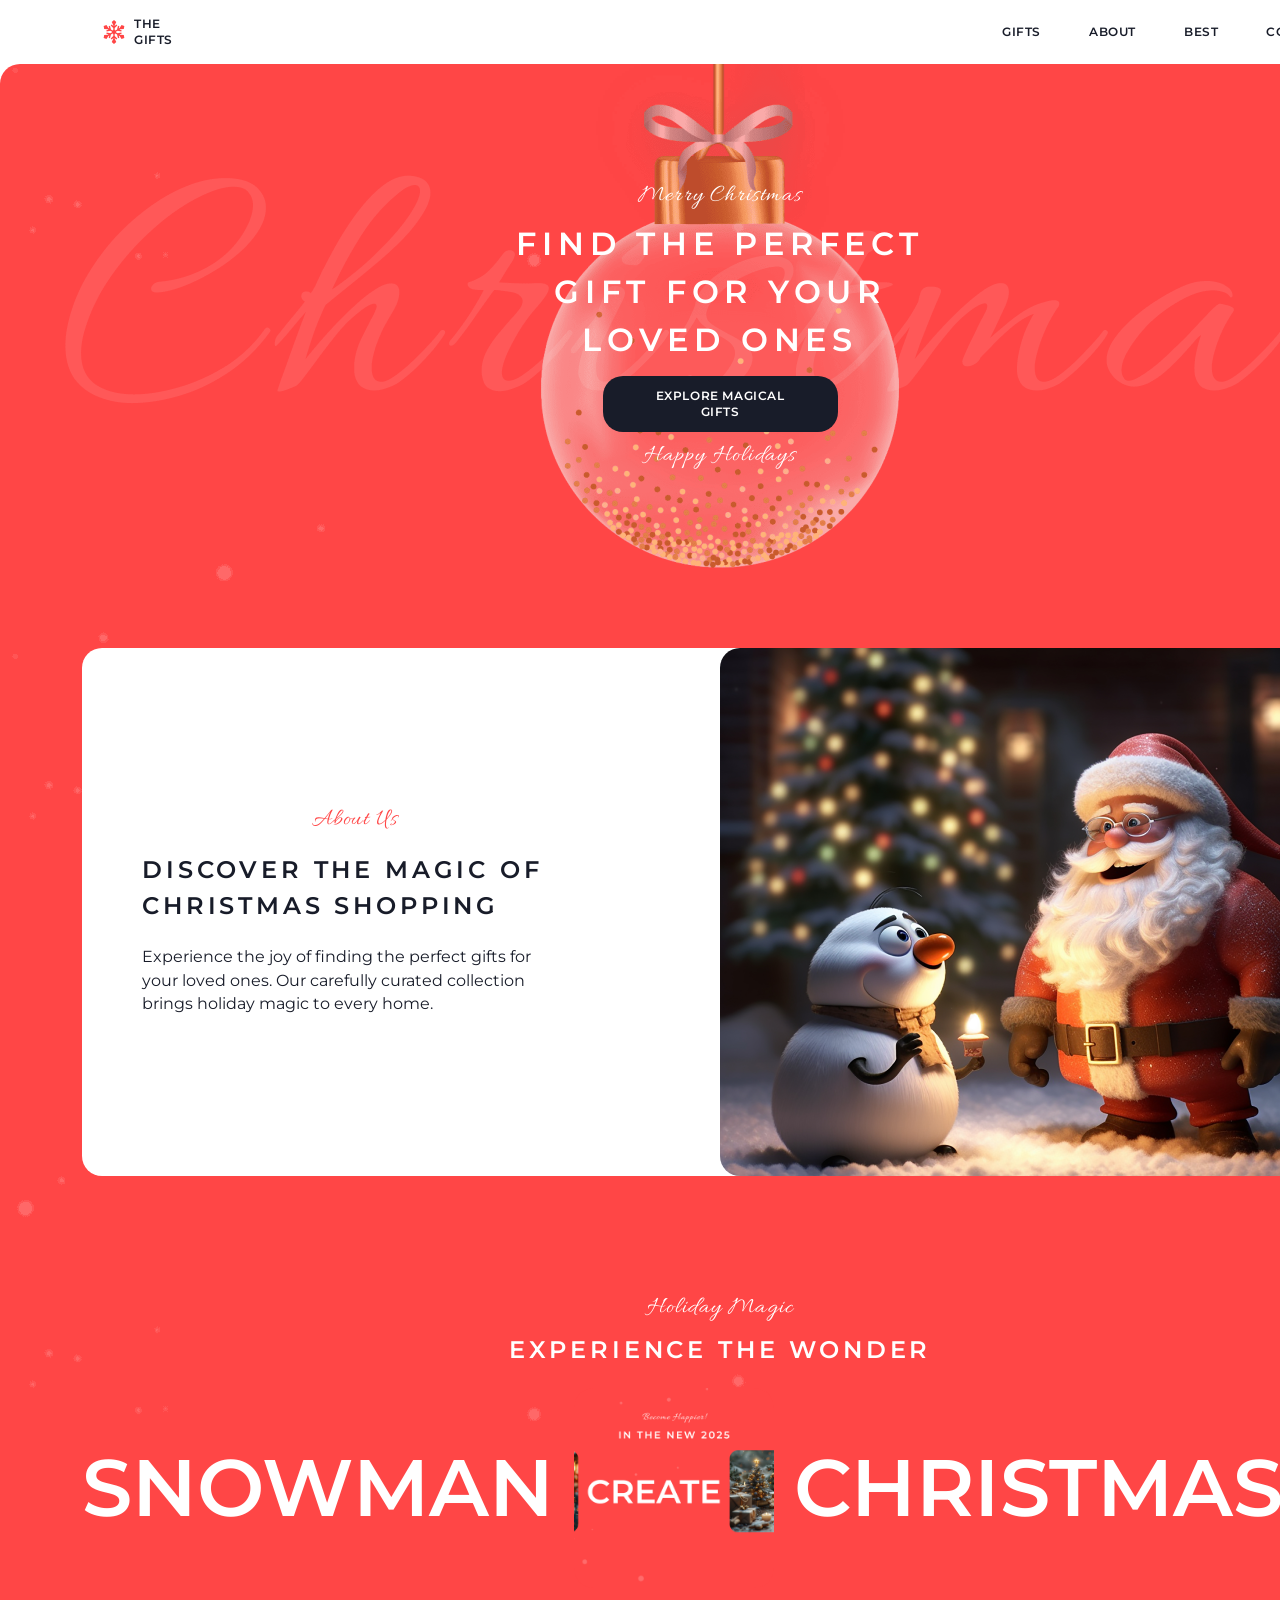
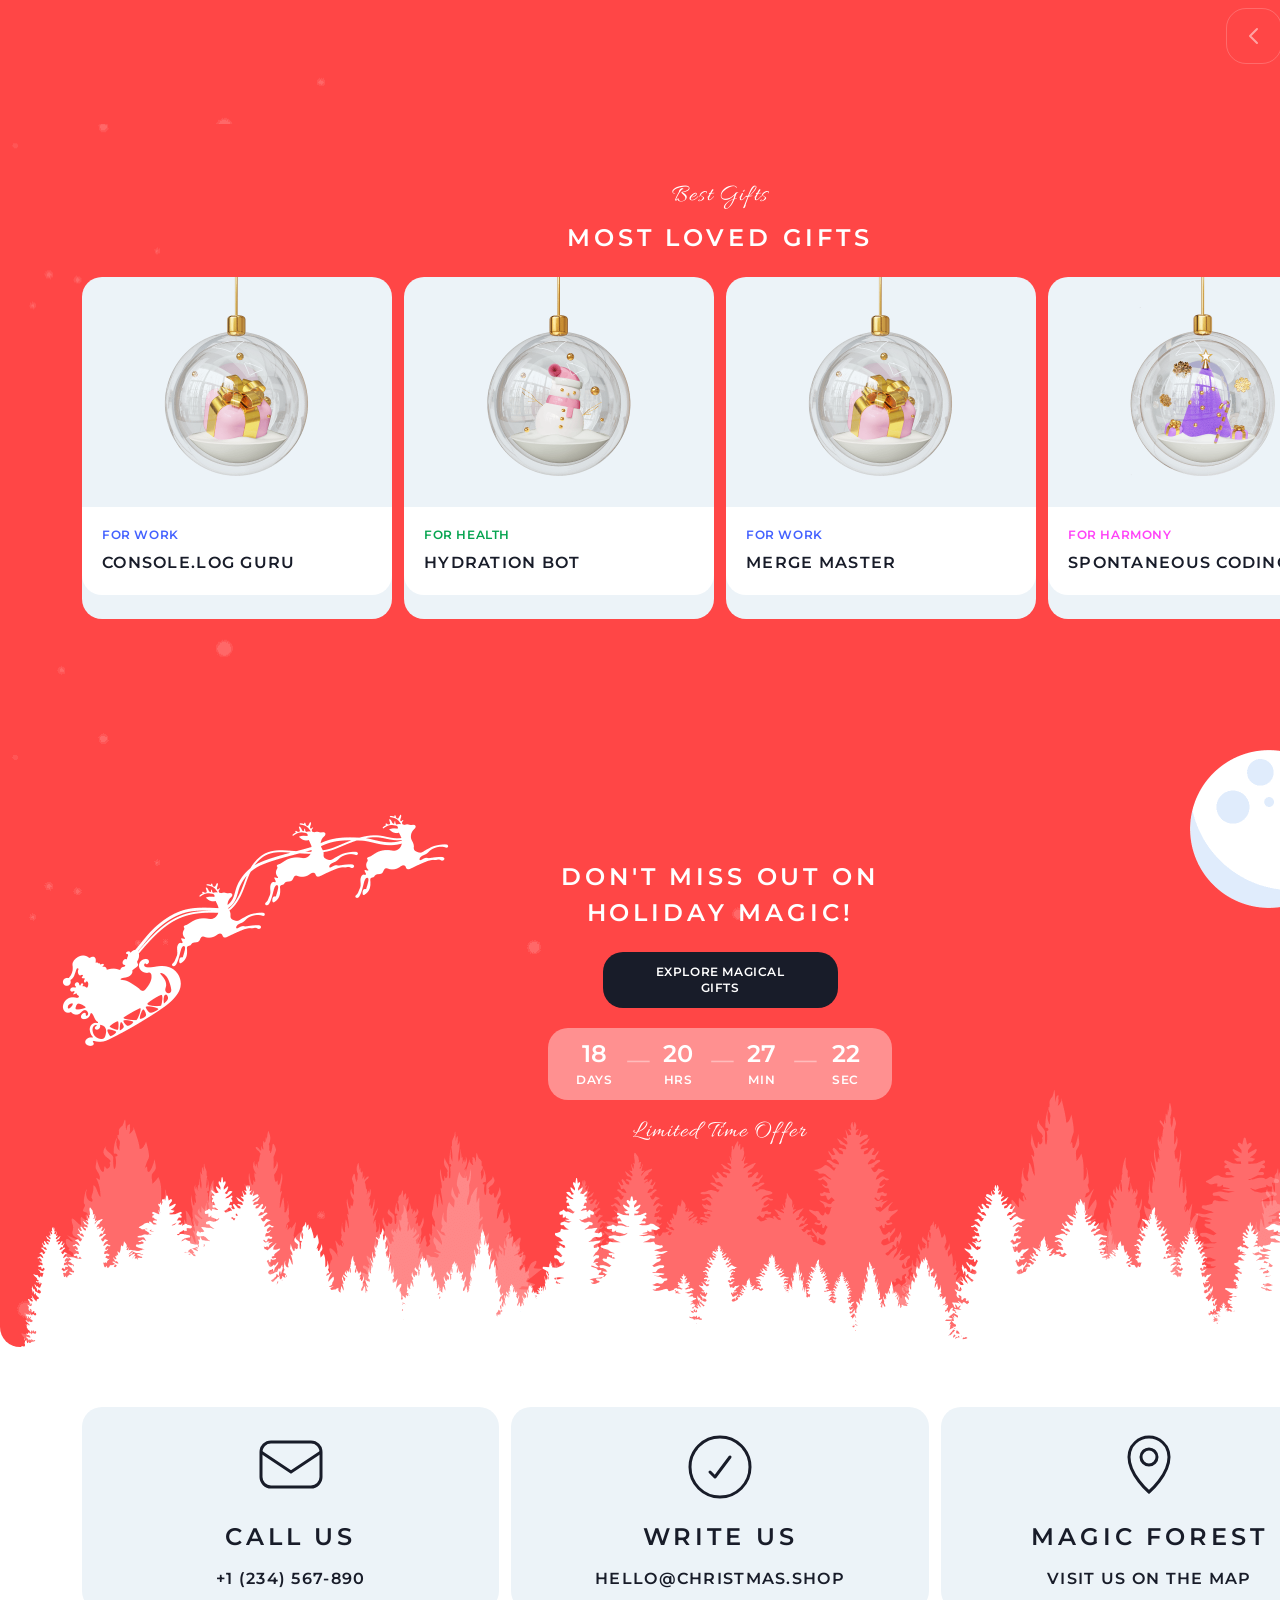
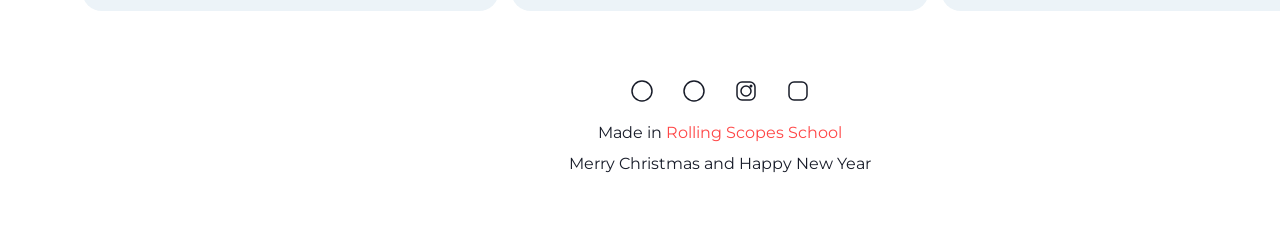
==== christmas-shop/index.html @ 5256f1dd "feat: replace SVG placeholders with real gift images" ====
<!DOCTYPE html>
<html lang="en">
<head>
    <meta charset="UTF-8">
    <meta name="viewport" content="width=device-width, initial-scale=1.0">
    <title>Christmas Shop</title>
    <link rel="icon" href="assets/snowflake.svg" type="image/svg+xml">
    <link rel="preconnect" href="https://fonts.googleapis.com">
    <link rel="preconnect" href="https://fonts.gstatic.com" crossorigin>
    <link href="https://fonts.googleapis.com/css2?family=Allura&family=Montserrat:wght@400;600&display=swap" rel="stylesheet">
    <link rel="stylesheet" href="css/style.css">
</head>
<body>
    <div class="page-container">
        <!-- Header -->
        <header class="header">
            <div class="header-container">
                <a href="index.html" class="logo">
                    <img src="assets/snowflake.svg" alt="The Gifts Logo">
                    <span class="action-small" style="color: #181C29;">THE GIFTS</span>
                </a>
                <div class="nav-container">
                    <nav class="nav-items">
                        <a href="gifts.html" class="nav-item">
                            <span class="action-small nav-link-text">GIFTS</span>
                        </a>
                        <a href="#about" class="nav-item">
                            <span class="action-small nav-link-text">ABOUT</span>
                        </a>
                        <a href="#best-gifts" class="nav-item">
                            <span class="action-small nav-link-text">BEST</span>
                        </a>
                        <a href="#footer" class="nav-item">
                            <span class="action-small nav-link-text">CONTACTS</span>
                        </a>
                    </nav>
                </div>
            </div>
        </header>

        <!-- Hero Section -->
        <section id="hero" class="hero">
            <div class="hero-container">
                <p class="caption">Merry Christmas</p>
                <h1 class="header-1">Find the Perfect Gift for Your Loved Ones</h1>
                <a href="gifts.html" class="btn-explore">
                    <span class="action-small" style="color: #FFFFFF;">Explore Magical Gifts</span>
                </a>
                <p class="caption">Happy Holidays</p>
            </div>
        </section>

        <!-- About Section -->
        <section id="about" class="about">
            <div class="about-container">
                <div class="about-content">
                    <div class="about-inner">
                        <p class="caption">About Us</p>
                        <h2 class="header-2">Discover the Magic of Christmas Shopping</h2>
                        <p class="paragraph">Experience the joy of finding the perfect gifts for your loved ones. Our carefully curated collection brings holiday magic to every home.</p>
                    </div>
                </div>
                <div class="about-image">
                    <img src="assets/images/Home/About%20Section/santa.png" alt="Santa">
                </div>
            </div>
        </section>

        <!-- Slider Section -->
        <section id="slider" class="slider">
            <div class="slider-container">
                <div class="slider-header">
                    <p class="caption">Holiday Magic</p>
                    <h2 class="header-2">Experience the Wonder</h2>
                </div>
                <div class="slider-viewport">
                    <div class="slider-track">
                        <div class="slider-item">
                            <span class="slider-text">SNOWMAN</span>
                        </div>
                        <div class="slider-item">
                            <div class="slider-image-container">
                                <img src="assets/images/Home/Slider%20Section.png" alt="Snowman" style="width:100%;height:100%;object-fit:cover;">
                            </div>
                        </div>
                        <div class="slider-item">
                            <span class="slider-text">CHRISTMAS TREES</span>
                        </div>
                        <div class="slider-item">
                            <div class="slider-image-container">
                                <img src="assets/images/Home/Slider%20Section.png" alt="Christmas Trees" style="width:100%;height:100%;object-fit:cover;">
                            </div>
                        </div>
                        <div class="slider-item">
                            <span class="slider-text">CHRISTMAS TREE BALL</span>
                        </div>
                        <div class="slider-item">
                            <div class="slider-image-container">
                                <img src="assets/images/Home/Slider%20Section.png" alt="Christmas Tree Ball" style="width:100%;height:100%;object-fit:cover;">
                            </div>
                        </div>
                        <div class="slider-item">
                            <span class="slider-text">FAIRYTALE HOUSE</span>
                        </div>
                        <div class="slider-item">
                            <div class="slider-image-container">
                                <img src="assets/images/Home/Slider%20Section.png" alt="Fairytale House" style="width:100%;height:100%;object-fit:cover;">
                            </div>
                        </div>
                        <div class="slider-item">
                            <span class="slider-text">SANTA</span>
                        </div>
                        <div class="slider-item">
                            <div class="slider-image-container">
                                <img src="assets/images/Home/About%20Section/santa.png" alt="Santa" style="width:100%;height:100%;object-fit:contain;">
                            </div>
                        </div>
                    </div>
                </div>
                <div class="slider-controls">
                    <button class="slider-btn prev-btn" aria-label="Previous slide">
                        <svg width="24" height="24" viewBox="0 0 24 24" fill="none">
                            <path d="M15 19L8 12L15 5" stroke="white" stroke-width="2" stroke-linecap="round" stroke-linejoin="round"/>
                        </svg>
                    </button>
                    <button class="slider-btn next-btn" aria-label="Next slide">
                        <svg width="24" height="24" viewBox="0 0 24 24" fill="none">
                            <path d="M9 5L16 12L9 19" stroke="white" stroke-width="2" stroke-linecap="round" stroke-linejoin="round"/>
                        </svg>
                    </button>
                </div>
            </div>
        </section>

        <!-- Best Gifts Section -->
        <section id="best-gifts" class="best-gifts">
            <div class="best-gifts-container">
                <div class="section-header">
                    <p class="caption">Best Gifts</p>
                    <h2 class="header-2">Most Loved Gifts</h2>
                </div>
                <div class="gifts-grid">
                    <div class="gift-card" tabindex="0">
                        <div class="gift-card-image">
                            <img src="assets/images/gift-for-work.png" alt="Console.log Guru">
                        </div>
                        <div class="gift-card-content">
                            <span class="gift-tag header-4" data-tag="work">FOR WORK</span>
                            <p class="header-3">Console.log Guru</p>
                        </div>
                    </div>
                    <div class="gift-card" tabindex="0">
                        <div class="gift-card-image">
                            <img src="assets/images/gift-for-health.png" alt="Hydration Bot">
                        </div>
                        <div class="gift-card-content">
                            <span class="gift-tag header-4" data-tag="health">FOR HEALTH</span>
                            <p class="header-3">Hydration Bot</p>
                        </div>
                    </div>
                    <div class="gift-card" tabindex="0">
                        <div class="gift-card-image">
                            <img src="assets/images/gift-for-work.png" alt="Merge Master">
                        </div>
                        <div class="gift-card-content">
                            <span class="gift-tag header-4" data-tag="work">FOR WORK</span>
                            <p class="header-3">Merge Master</p>
                        </div>
                    </div>
                    <div class="gift-card" tabindex="0">
                        <div class="gift-card-image">
                            <img src="assets/images/gift-for-harmony.png" alt="Spontaneous Coding">
                        </div>
                        <div class="gift-card-content">
                            <span class="gift-tag header-4" data-tag="harmony">FOR HARMONY</span>
                            <p class="header-3">Spontaneous Coding</p>
                        </div>
                    </div>
                </div>
            </div>
        </section>

        <!-- CTA Section -->
        <section id="cta" class="cta">
            <div class="cta-container">
                <div class="cta-content">
                    <h2 class="header-2">Don't Miss Out on Holiday Magic!</h2>
                    <a href="gifts.html" class="btn-explore">
                        <span class="action-small" style="color: #FFFFFF;">Explore Magical Gifts</span>
                    </a>
                    <div class="countdown">
                        <div class="countdown-item">
                            <span class="countdown-number">00</span>
                            <span class="countdown-label">DAYS</span>
                        </div>
                        <span class="countdown-separator">|</span>
                        <div class="countdown-item">
                            <span class="countdown-number">00</span>
                            <span class="countdown-label">HRS</span>
                        </div>
                        <span class="countdown-separator">|</span>
                        <div class="countdown-item">
                            <span class="countdown-number">00</span>
                            <span class="countdown-label">MIN</span>
                        </div>
                        <span class="countdown-separator">|</span>
                        <div class="countdown-item">
                            <span class="countdown-number">00</span>
                            <span class="countdown-label">SEC</span>
                        </div>
                    </div>
                    <div class="cta-caption-block">
                        <p class="caption">Limited Time Offer</p>
                    </div>
                </div>
            </div>
        </section>

        <!-- Footer -->
        <footer id="footer" class="footer">
            <div class="footer-container">
                <div class="footer-cards">
                    <a href="tel:+1234567890" class="footer-card">
                        <div class="footer-card-icon">
                            <svg width="80" height="80" viewBox="0 0 80 80" xmlns="http://www.w3.org/2000/svg">
                                <rect x="10" y="15" width="60" height="45" rx="10" fill="none" stroke="#181C29" stroke-width="3"/>
                                <path d="M10 25 L40 45 L70 25" fill="none" stroke="#181C29" stroke-width="3"/>
                            </svg>
                        </div>
                        <p class="action-large footer-card-title">CALL US</p>
                        <p class="header-3 footer-card-text">+1 (234) 567-890</p>
                    </a>
                    <a href="mailto:hello@christmas.shop" class="footer-card">
                        <div class="footer-card-icon">
                            <svg width="80" height="80" viewBox="0 0 80 80" xmlns="http://www.w3.org/2000/svg">
                                <circle cx="40" cy="40" r="30" fill="none" stroke="#181C29" stroke-width="3"/>
                                <path d="M30 45 L35 50 L50 30" fill="none" stroke="#181C29" stroke-width="3" stroke-linecap="round" stroke-linejoin="round"/>
                            </svg>
                        </div>
                        <p class="action-large footer-card-title">WRITE US</p>
                        <p class="header-3 footer-card-text">hello@christmas.shop</p>
                    </a>
                    <a href="https://maps.google.com/?q=Central+Park,New+York" target="_blank" rel="noopener noreferrer" class="footer-card">
                        <div class="footer-card-icon">
                            <svg width="80" height="80" viewBox="0 0 80 80" xmlns="http://www.w3.org/2000/svg">
                                <path d="M40 10 C30 10 20 18 20 30 C20 48 40 65 40 65 C40 65 60 48 60 30 C60 18 50 10 40 10 Z" fill="none" stroke="#181C29" stroke-width="3"/>
                                <circle cx="40" cy="30" r="8" fill="none" stroke="#181C29" stroke-width="3"/>
                            </svg>
                        </div>
                        <p class="action-large footer-card-title">MAGIC FOREST</p>
                        <p class="header-3 footer-card-text">Visit us on the map</p>
                    </a>
                </div>
                <div class="footer-bottom">
                    <div class="footer-socials">
                        <a href="#" class="social-icon" aria-label="Telegram">
                            <svg width="24" height="24" viewBox="0 0 24 24" xmlns="http://www.w3.org/2000/svg">
                                <circle cx="12" cy="12" r="10" fill="none" stroke="#181C29" stroke-width="1.5"/>
                            </svg>
                        </a>
                        <a href="#" class="social-icon" aria-label="Facebook">
                            <svg width="24" height="24" viewBox="0 0 24 24" xmlns="http://www.w3.org/2000/svg">
                                <circle cx="12" cy="12" r="10" fill="none" stroke="#181C29" stroke-width="1.5"/>
                            </svg>
                        </a>
                        <a href="#" class="social-icon" aria-label="Instagram">
                            <svg width="24" height="24" viewBox="0 0 24 24" xmlns="http://www.w3.org/2000/svg">
                                <rect x="3" y="3" width="18" height="18" rx="5" fill="none" stroke="#181C29" stroke-width="1.5"/>
                                <circle cx="12" cy="12" r="5" fill="none" stroke="#181C29" stroke-width="1.5"/>
                                <circle cx="17" cy="7" r="1.5" fill="#181C29"/>
                            </svg>
                        </a>
                        <a href="#" class="social-icon" aria-label="X">
                            <svg width="24" height="24" viewBox="0 0 24 24" xmlns="http://www.w3.org/2000/svg">
                                <rect x="3" y="3" width="18" height="18" rx="5" fill="none" stroke="#181C29" stroke-width="1.5"/>
                            </svg>
                        </a>
                    </div>
                    <p class="footer-paragraph">Made in <a href="https://rs.school" target="_blank" rel="noopener noreferrer">Rolling Scopes School</a></p>
                    <p class="footer-caption">Merry Christmas and Happy New Year</p>
                </div>
            </div>
        </footer>
    </div>
    <script src="js/script.js"></script>
</body>
</html>
---- christmas-shop/css/style.css ----
/* ===== DESIGN TOKENS ===== */
:root {
  /* Colors */
  --color-white: #FFFFFF;
  --color-dark: #181C29;
  --color-red: #FF4646;
  --color-card-bg: #ECF3F8;

  /* Tag colors */
  --tag-blue: #4361FF;
  --tag-green: #06A44F;
  --tag-magenta: #FF43F7;

  /* Semi-transparent */
  --rgba-white-2: rgba(255, 255, 255, 0.2);
  --rgba-white-4: rgba(255, 255, 255, 0.4);
  --rgba-red-1: rgba(255, 70, 70, 0.1);

  /* Fonts */
  --font-montserrat: 'Montserrat', sans-serif;
  --font-allura: 'Allura', cursive;

  /* Layout */
  --page-width: 1440px;
  --container-width: 1276px;
}

/* ===== RESET ===== */
*, *::before, *::after {
  margin: 0;
  padding: 0;
  box-sizing: border-box;
}

html { scroll-behavior: smooth; }

body {
  font-family: var(--font-montserrat);
  color: var(--color-dark);
  background-color: var(--color-white);
  min-width: var(--page-width);
  overflow-x: auto;
}

/* ===== PAGE LAYOUT 1440px FIXED, CENTERED ===== */
.page-container {
  width: var(--page-width);
  margin-left: auto;
  margin-right: auto;
  display: flex;
  flex-direction: column;
  align-items: center;
  padding: 0;
  background: var(--color-white);
  overflow-x: hidden;
}

/* ===== TYPOGRAPHY ===== */
.caption {
  font-family: var(--font-allura);
  font-weight: 400;
  font-size: 24px;
  line-height: 100%;
  letter-spacing: 0.05em;
  text-align: center;
}

.header-1 {
  font-family: var(--font-montserrat);
  font-weight: 600;
  font-size: 32px;
  line-height: 150%;
  letter-spacing: 0.18em;
  text-transform: uppercase;
  text-align: center;
}

.header-2 {
  font-family: var(--font-montserrat);
  font-weight: 600;
  font-size: 24px;
  line-height: 152%;
  letter-spacing: 0.16em;
  text-transform: uppercase;
  text-align: center;
}

.header-3 {
  font-family: var(--font-montserrat);
  font-weight: 600;
  font-size: 16px;
  line-height: 152%;
  letter-spacing: 0.08em;
  text-transform: uppercase;
}

.header-4 {
  font-family: var(--font-montserrat);
  font-weight: 600;
  font-size: 12px;
  line-height: 130%;
  letter-spacing: 0.05em;
  text-transform: uppercase;
}

.action-small {
  font-family: var(--font-montserrat);
  font-weight: 600;
  font-size: 12px;
  line-height: 130%;
  letter-spacing: 0.05em;
  text-transform: uppercase;
}

.action-large {
  font-family: var(--font-montserrat);
  font-weight: 600;
  font-size: 24px;
  line-height: 152%;
  letter-spacing: 0.16em;
  text-transform: uppercase;
}

.paragraph {
  font-family: var(--font-montserrat);
  font-weight: 400;
  font-size: 16px;
  line-height: 148%;
}

.content-text {
  width: 426px;

}

/* ===== REUSABLE COMPONENTS ===== */
.container {
  width: var(--container-width);

  margin-left: auto;
  margin-right: auto;
}

.btn-explore {
  display: inline-flex;
  justify-content: center;
  align-items: center;
  padding: 20px 32px;
  width: 235px;
  height: 56px;
  background: var(--color-dark);
  border-radius: 20px;
  border: none;
  text-decoration: none;
  cursor: pointer;
  transition: opacity 0.3s ease;
}

.btn-explore:hover { background: #2a3040; }

.gift-card {
  width: 310px;
  height: 342px;
  background: var(--color-card-bg);
  border-radius: 20px;
  display: flex;
  flex-direction: column;
  align-items: center;
  padding: 0;
  overflow: hidden;
  transition: transform 0.3s ease;
  cursor: pointer;
}

.gift-card:hover { transform: translateY(-8px); }

.gift-card-image {
  width: 310px;
  height: 230px;
  display: flex;
  justify-content: center;
  align-items: center;
  overflow: hidden;
}

.gift-card-image img,
.gift-card-image svg {
  width: 100%;
  height: 100%;
  object-fit: contain;
}

.gift-card-content {
  padding: 20px;
  width: 310px;
  display: flex;
  flex-direction: column;
  align-items: flex-start;
  gap: 8px;
  background: var(--color-white);
  border-radius: 0 0 20px 20px;
}

.gift-tag {
  display: inline-block;
}

/* ===== HEADER ===== */
.header {
  width: var(--page-width);

  height: 64px;
  background: var(--color-white);
  display: flex;
  flex-direction: column;
  align-items: center;
  padding: 0 8px;
  position: sticky;
  top: 0;
  z-index: 100;
}

.header-container {
  display: flex;
  flex-direction: row;
  justify-content: center;
  align-items: center;
  padding: 12px 0;
  gap: 12px;
  width: var(--container-width);

  height: 64px;
  background: var(--color-white);
}

.logo {
  display: flex;
  flex-direction: row;
  align-items: center;
  padding: 8px 20px;
  gap: 8px;
  width: 141px;
  height: 40px;
  border-radius: 12px;
  text-decoration: none;
  cursor: pointer;
}

.logo:hover {
  background: rgba(0, 0, 0, 0.05);
}

.logo img {
  width: 24px;
  height: 24px;
}

.logo .logo-text {
  color: var(--color-dark);
}

.nav-container {
  display: flex;
  flex-direction: row;
  justify-content: flex-end;
  align-items: center;
  width: 1123px;
  flex-grow: 1;
  height: 40px;
}

.nav-items {
  display: flex;
  flex-direction: row;
  align-items: center;
  padding: 0;
  gap: 8px;
  width: 376px;
  height: 40px;
}

.nav-item {
  display: flex;
  flex-direction: row;
  justify-content: center;
  align-items: center;
  padding: 12px 20px;
  height: 40px;
  border-radius: 12px;
  text-decoration: none;
  transition: background 0.3s ease;
}

.nav-item:hover {
  background: var(--rgba-red-1);
}

.nav-item.active {
  background: var(--rgba-red-1);
  cursor: default;
  pointer-events: none;
}

.nav-item .nav-link-text {
  color: var(--color-dark);
  pointer-events: none;
  transition: color 0.3s ease;
}

.nav-item.active .nav-link-text {
  color: var(--color-red);
}

span.nav-item {
  display: flex;
  flex-direction: row;
  justify-content: center;
  align-items: center;
  padding: 12px 20px;
  height: 40px;
  border-radius: 12px;
  text-decoration: none;
}

/* ===== HERO SECTION ===== */
.hero {
  width: var(--page-width);

  min-height: 524px;
  padding: 60px 8px;
  background: url(../assets/images/bg-ball.png), url(../assets/images/bg-snow.png), var(--color-red);
  background-size: cover, auto, auto;
  background-repeat: no-repeat, repeat, no-repeat;
  background-position: center, center, center;
  border-radius: 20px 20px 0 0;
  display: flex;
  flex-direction: column;
  align-items: center;
  justify-content: center;
}

.hero-container {
  display: flex;
  flex-direction: column;
  justify-content: center;
  align-items: center;
  padding: 60px 0;
  gap: 12px;
  width: 426px;

  text-align: center;
}

.hero-container .caption {
  color: var(--color-white);
}

.hero-container .header-1 {
  color: var(--color-white);
}

/* ===== ABOUT SECTION ===== */
.about {
  width: var(--page-width);

  min-height: 648px;
  padding: 60px 8px;
  background: url(../assets/images/bg-snow.png), var(--color-red);
  background-size: auto, auto;
  background-repeat: repeat, no-repeat;
  background-position: center, center;
  display: flex;
  flex-direction: column;
  align-items: center;
}

.about-container {
  width: var(--container-width);

  height: 528px;
  background: var(--color-white);
  border-radius: 20px;
  display: flex;
  flex-direction: row;
  align-items: center;
}

.about-content {
  display: flex;
  flex-direction: column;
  padding: 0 60px;
  width: 638px;
}

.about-inner {
  padding: 60px 0;
  gap: 20px;
  display: flex;
  flex-direction: column;
  width: 426px;

}

.about-content .caption {
  color: var(--color-red);
}

.about-content .header-2 {
  text-align: left;
  color: var(--color-dark);
}

.about-content .paragraph {
  color: var(--color-dark);
}

.about-image {
  width: 638px;
  height: 528px;
  border-radius: 20px;
  overflow: hidden;
  display: flex;
  justify-content: center;
  align-items: center;
  flex-shrink: 0;
}

.about-image img,
.about-image svg {

  height: 100%;
  width: auto;
}

/* ===== SLIDER SECTION ===== */
.slider {
  width: var(--page-width);

  min-height: 488px;
  padding: 60px 8px;
  background: url(../assets/images/bg-snow.png), var(--color-red);
  background-size: auto, auto;
  background-repeat: repeat, no-repeat;
  background-position: center, center;
  display: flex;
  flex-direction: column;
  align-items: center;
}

.slider-container {
  display: flex;
  flex-direction: column;
  align-items: center;
  padding: 0;
  gap: 20px;
  width: var(--container-width);

}

.slider-header {
  display: flex;
  flex-direction: column;
  align-items: center;
  padding: 0;
  gap: 12px;
  width: 426px;

}

.slider-header .caption,
.slider-header .header-2 {
  color: var(--color-white);
}

.slider-viewport {
  width: var(--container-width);
  height: 200px;
  overflow: hidden;
  position: relative;
}

.slider-track {
  display: flex;
  flex-direction: row;
  align-items: center;
  gap: 20px;
  width: max-content;
  height: 200px;
  transition: transform 0.4s ease-in-out;
  will-change: transform;
}

.slider-item {
  flex-shrink: 0;
  display: flex;
  align-items: center;
  justify-content: center;
  white-space: nowrap;
}

.slider-text {
  font-family: var(--font-montserrat);
  font-weight: 600;
  font-size: 80px;
  line-height: 98px;
  text-transform: uppercase;
  color: var(--color-white);
  white-space: nowrap;
}

.slider-image-container {
  width: 200px;
  height: 200px;
  border-radius: 20px;
  overflow: hidden;
  display: flex;
  justify-content: center;
  align-items: center;
  flex-shrink: 0;
}

.slider-image-container img,
.slider-image-container svg {
  width: 200px;
  height: 200px;
  object-fit: contain;
}

.slider-controls {
  display: flex;
  flex-direction: row;
  justify-content: flex-end;
  align-items: center;
  padding: 0;
  gap: 20px;
  width: var(--container-width);

  height: 56px;
}

.slider-btn {
  width: 56px;
  height: 56px;
  display: flex;
  justify-content: center;
  align-items: center;
  padding: 0;
  border-radius: 20px;
  border: 1px solid var(--rgba-white-4);
  background: transparent;
  color: var(--color-white);
  font-size: 24px;
  cursor: pointer;
  transition: all 0.3s ease;
}

.slider-btn:hover {
  border-color: var(--color-white);
  background: var(--rgba-white-2);
}

.slider-btn.next-btn {
  border-color: var(--color-white);
}

/* ===== BEST GIFTS SECTION ===== */
.best-gifts {
  width: var(--page-width);

  min-height: 554px;
  padding: 60px 8px;
  background: url(../assets/images/bg-snow.png), var(--color-red);
  background-size: auto, auto;
  background-repeat: repeat, no-repeat;
  background-position: center, center;
  display: flex;
  flex-direction: column;
  align-items: center;
}

.best-gifts-container {
  display: flex;
  flex-direction: column;
  align-items: center;
  padding: 0;
  gap: 20px;
  width: var(--container-width);

}

.section-header {
  display: flex;
  flex-direction: column;
  align-items: center;
  padding: 0;
  gap: 12px;
  width: 426px;

}

.section-header .caption,
.section-header .header-2 {
  color: var(--color-white);
}

.gifts-grid {
  display: flex;
  flex-direction: row;
  flex-wrap: wrap;
  justify-content: center;
  align-items: flex-start;
  align-content: center;
  gap: 12px;
  width: var(--container-width);
}

/* ===== CTA SECTION ===== */
.cta {
  width: var(--page-width);

  min-height: 668px;
  padding: 60px 8px;
  background: url(../assets/images/bg-snow.png), url(../assets/images/bg-forest.png), var(--color-red);
  background-size: auto, contain, auto;
  background-repeat: repeat, no-repeat, no-repeat;
  background-position: center, center, center;
  border-radius: 0 0 20px 20px;
  display: flex;
  flex-direction: column;
  align-items: center;
}

.cta-container {
  display: flex;
  flex-direction: column;
  align-items: center;
  padding: 60px 0;
  width: var(--container-width);

}

.cta-content {
  display: flex;
  flex-direction: column;
  align-items: center;
  padding: 60px 0;
  gap: 20px;
  width: 426px;

  text-align: center;
}

.cta-content .header-2 {
  color: var(--color-white);
  width: 426px;

}

.cta-caption-block {
  display: flex;
  flex-direction: column;
  align-items: center;
  padding: 0;
  gap: 8px;
  width: 426px;

}

.cta-caption-block .caption {
  color: var(--color-white);
}

.countdown {
  display: flex;
  flex-direction: row;
  align-items: center;
  justify-content: center;
  padding: 8px 12px 12px;
  width: 344px;
  background: var(--rgba-white-4);
  border-radius: 20px;
  gap: 0;
}

.countdown-item {
  display: flex;
  flex-direction: column;
  align-items: center;
  justify-content: center;
  width: 80px;
  height: 52px;
}

.countdown-number {
  font-family: var(--font-montserrat);
  font-weight: 600;
  font-size: 24px;
  line-height: 152%;
  text-transform: uppercase;
  color: var(--color-white);
}

.countdown-label {
  font-family: var(--font-montserrat);
  font-weight: 600;
  font-size: 12px;
  line-height: 130%;
  text-transform: uppercase;
  letter-spacing: 0.05em;
  color: var(--color-white);
}

.countdown-separator {
  font-size: 24px;
  color: var(--rgba-white-4);
  transform: rotate(-90deg);
  margin: 0 4px;
}

/* ===== GIFTS PAGE ===== */
.gifts-page {
  width: var(--page-width);

  display: flex;
  flex-direction: column;
  align-items: center;
}

.gifts-section {
  width: var(--page-width);

  min-height: 1394px;
  padding: 60px 8px;
  background: var(--color-red);
  border-radius: 20px;
  display: flex;
  flex-direction: column;
  align-items: center;
  gap: 20px;
}

.gifts-section-container {
  display: flex;
  flex-direction: column;
  align-items: center;
  gap: 20px;
  width: var(--container-width);

}

.gifts-section-header {
  display: flex;
  flex-direction: column;
  align-items: center;
  padding: 0;
  gap: 12px;
  width: 426px;

}

.gifts-section-header .header-1 {
  color: var(--color-white);
}

.tabs {
  display: flex;
  flex-direction: row;
  align-items: center;
  gap: 8px;
  width: 474px;

  height: 40px;
}

.tab {
  display: flex;
  flex-direction: row;
  justify-content: center;
  align-items: center;
  padding: 12px 20px;
  height: 40px;
  background: transparent;
  border: none;
  border-radius: 12px;
  cursor: pointer;
  font-family: var(--font-montserrat);
  font-weight: 600;
  font-size: 12px;
  line-height: 130%;
  letter-spacing: 0.05em;
  text-transform: uppercase;
  color: var(--color-white);
  transition: background 0.3s ease;
}

.tab:hover:not(.active) {
  background: var(--rgba-white-2);
}

.tab.active {
  background: var(--rgba-white-2);
  cursor: default;
  pointer-events: none;
}

.gifts-page-grid {
  display: flex;
  flex-direction: row;
  flex-wrap: wrap;
  justify-content: center;
  align-items: flex-start;
  align-content: center;
  gap: 12px;
  width: var(--container-width);
}

.gift-card.hidden { display: none; }

/* Tag colors - gifts page */
.gifts-page-grid .gift-card .gift-tag[data-tag="work"],
.gift-card .gift-tag[data-tag="work"] { color: var(--tag-blue); }
.gifts-page-grid .gift-card .gift-tag[data-tag="health"],
.gift-card .gift-tag[data-tag="health"] { color: var(--tag-green); }
.gifts-page-grid .gift-card .gift-tag[data-tag="harmony"],
.gift-card .gift-tag[data-tag="harmony"] { color: var(--tag-magenta); }

/* ===== FOOTER ===== */
.footer {
  width: var(--page-width);

  min-height: 496px;
  padding: 60px 8px;
  background: var(--color-white);
  display: flex;
  flex-direction: column;
  align-items: center;
}

.footer-container {
  display: flex;
  flex-direction: column;
  align-items: center;
  gap: 60px;
  width: var(--container-width);

}

.footer-cards {
  display: flex;
  flex-direction: row;
  justify-content: center;
  align-items: center;
  gap: 12px;
  width: var(--container-width);

  min-height: 204px;
  border-radius: 60px;
}

.footer-card {
  display: flex;
  flex-direction: column;
  justify-content: center;
  align-items: center;
  padding: 20px;
  gap: 12px;
  width: 417.33px;
  height: 204px;
  background: var(--color-card-bg);
  border-radius: 20px;
  transition: transform 0.3s ease;
  cursor: pointer;
  text-decoration: none;
  color: inherit;
}

.footer-card:hover { transform: translateY(-4px); background: #dde8f0; }

.footer-card-icon {
  width: 80px;
  height: 80px;
  display: flex;
  justify-content: center;
  align-items: center;
}

.footer-card-icon img,
.footer-card-icon svg {
  width: 80px;
  height: 80px;
  object-fit: contain;
}

.footer-card-title {
  color: var(--color-dark);
}

.footer-card-text {
  color: var(--color-dark);
}

.footer-bottom {
  display: flex;
  flex-direction: column;
  align-items: center;
  gap: 12px;
  width: var(--container-width);

}

.footer-socials {
  display: flex;
  flex-direction: row;
  justify-content: center;
  align-items: center;
  gap: 12px;
  width: 196px;
  height: 40px;
}

.social-icon {
  width: 40px;
  height: 40px;
  display: flex;
  justify-content: center;
  align-items: center;
  border-radius: 12px;
  text-decoration: none;
  transition: opacity 0.3s ease;
}

.social-icon:hover { opacity: 0.7; }

.social-icon img,
.social-icon svg {
  width: 24px;
  height: 24px;
}

.footer-paragraph {
  color: var(--color-dark);
  text-align: center;
}

.footer-caption {
  color: var(--color-dark);
  text-align: center;
}

.footer-bottom a {
  color: var(--color-red);
  text-decoration: none;
  transition: opacity 0.3s ease;
}

.footer-bottom a:hover {
  opacity: 0.7;
  text-decoration: underline;
}
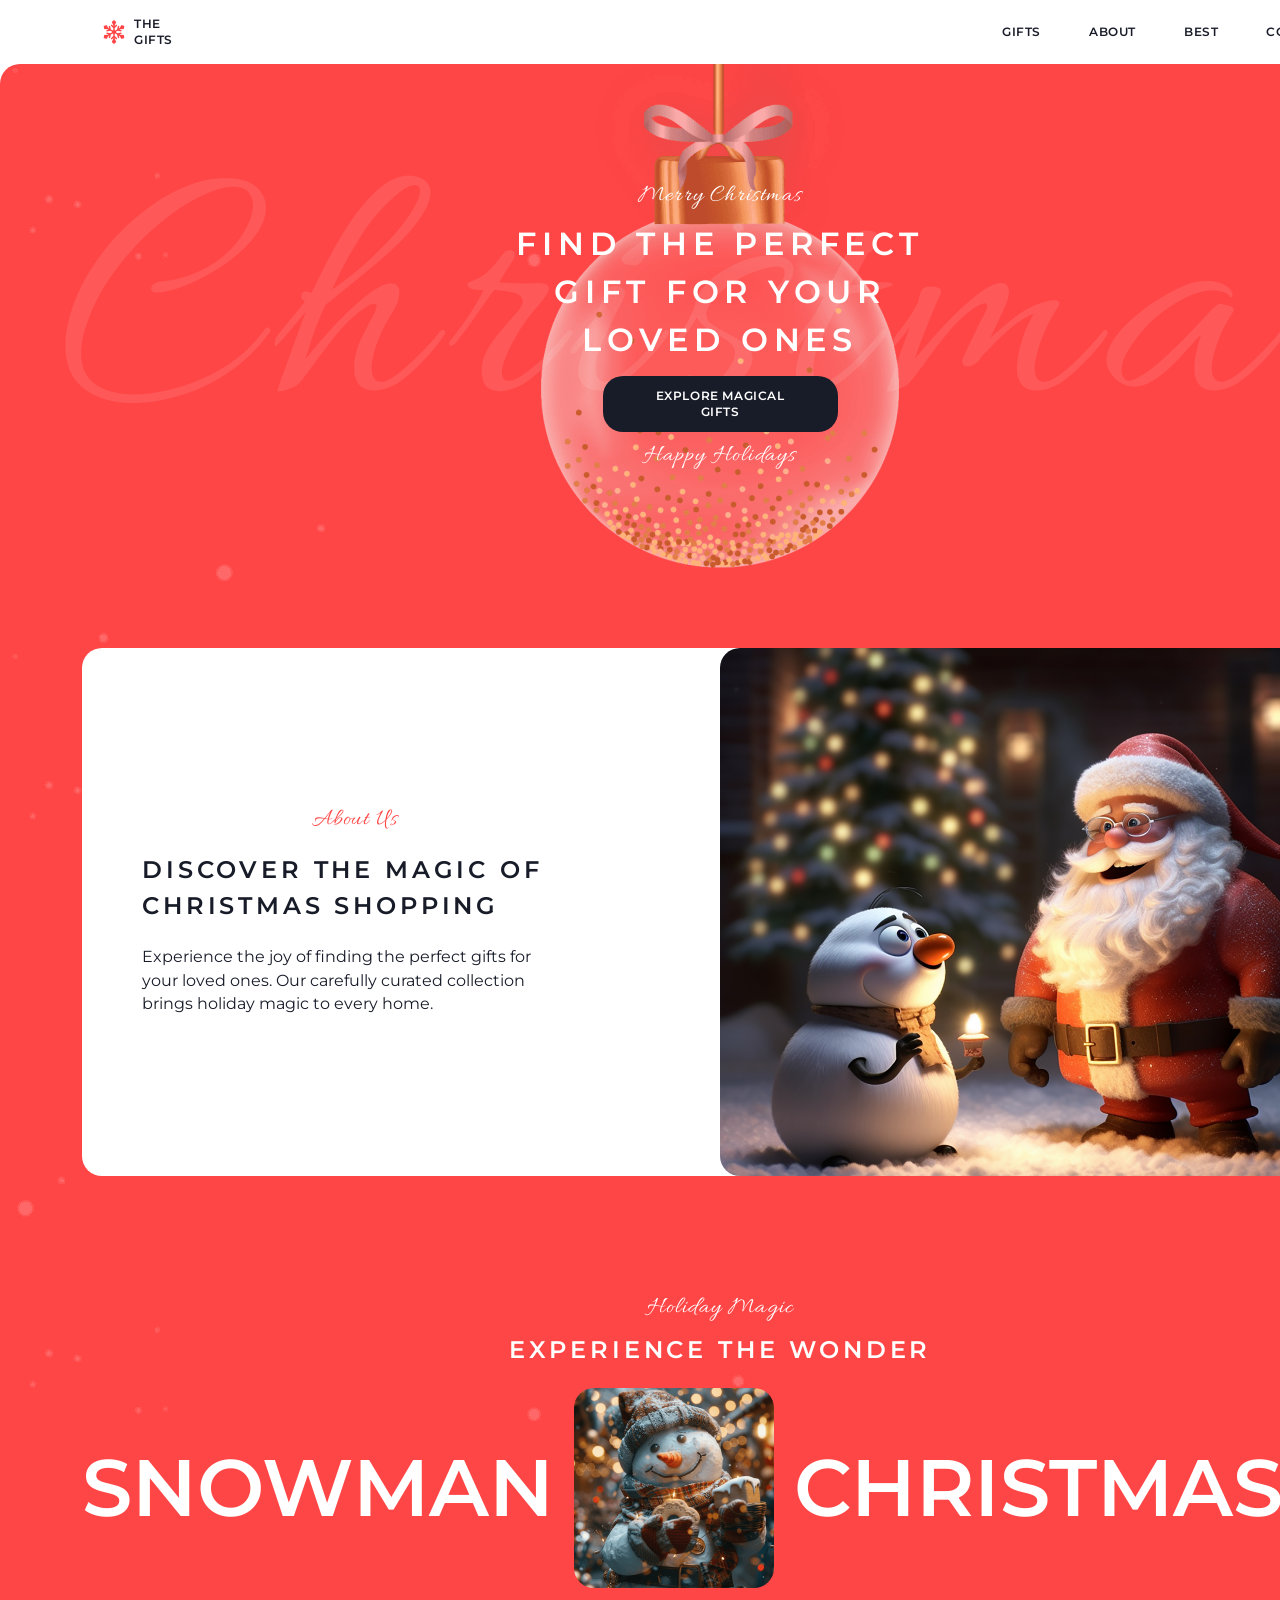
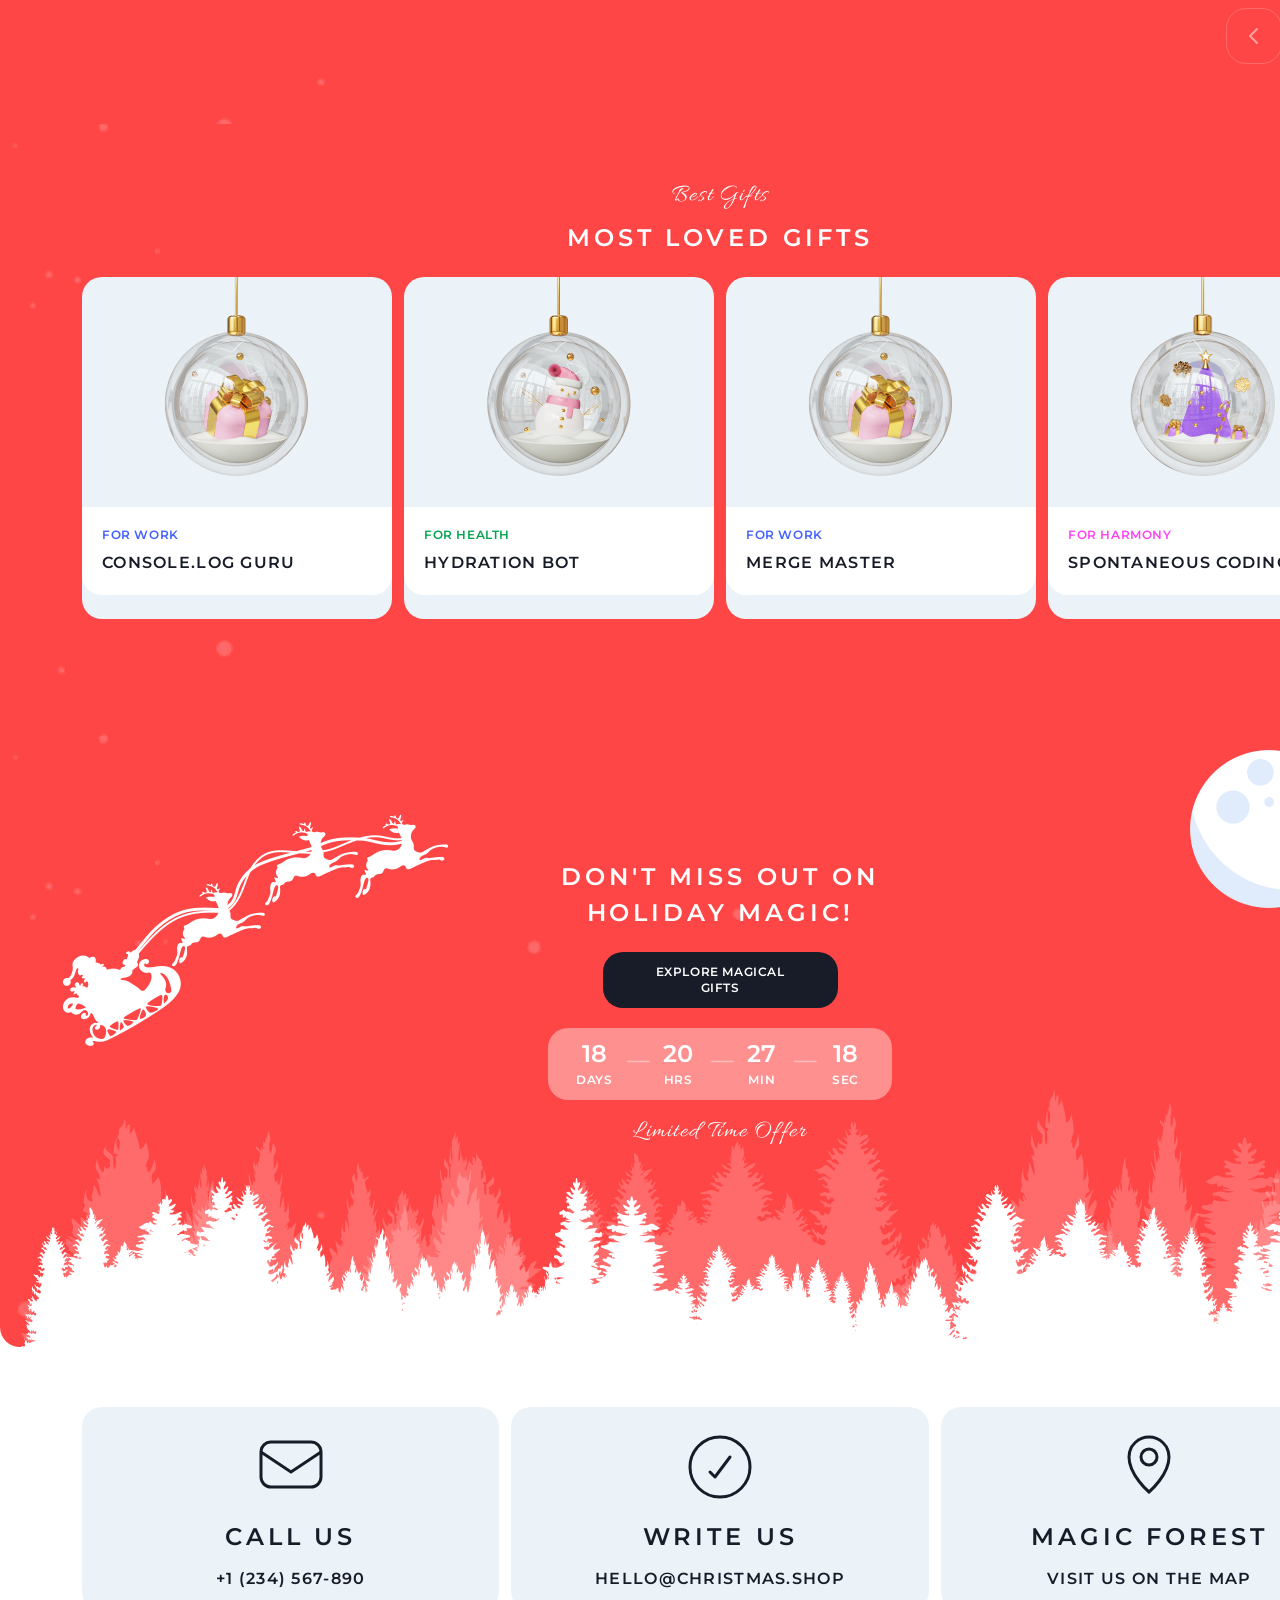
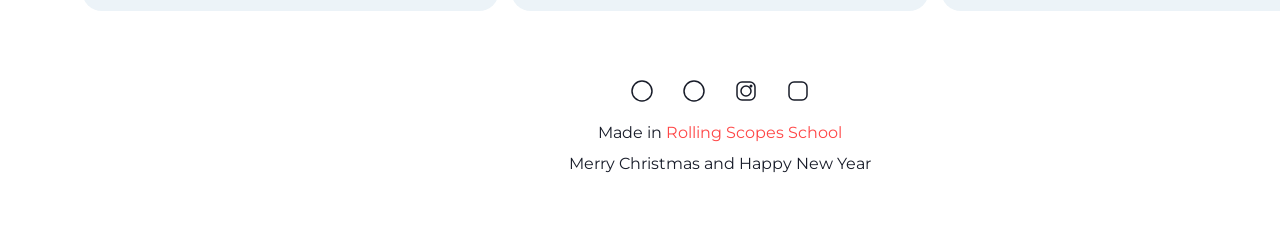
==== commit 641ed347: "fix: slider - use real images (snowman, christmas-trees, christmas-tree-ball, fairytale-house, santa" ====
--- a/christmas-shop/index.html
+++ b/christmas-shop/index.html
@@ -80,7 +80,7 @@
                         </div>
                         <div class="slider-item">
                             <div class="slider-image-container">
-                                <img src="assets/images/Home/Slider%20Section.png" alt="Snowman" style="width:100%;height:100%;object-fit:cover;">
+                                <img src="assets/images/snowman.png" alt="Snowman">
                             </div>
                         </div>
                         <div class="slider-item">
@@ -88,7 +88,7 @@
                         </div>
                         <div class="slider-item">
                             <div class="slider-image-container">
-                                <img src="assets/images/Home/Slider%20Section.png" alt="Christmas Trees" style="width:100%;height:100%;object-fit:cover;">
+                                <img src="assets/images/christmas-trees.png" alt="Christmas Trees">
                             </div>
                         </div>
                         <div class="slider-item">
@@ -96,7 +96,7 @@
                         </div>
                         <div class="slider-item">
                             <div class="slider-image-container">
-                                <img src="assets/images/Home/Slider%20Section.png" alt="Christmas Tree Ball" style="width:100%;height:100%;object-fit:cover;">
+                                <img src="assets/images/christmas-tree-ball.png" alt="Christmas Tree Ball">
                             </div>
                         </div>
                         <div class="slider-item">
@@ -104,7 +104,7 @@
                         </div>
                         <div class="slider-item">
                             <div class="slider-image-container">
-                                <img src="assets/images/Home/Slider%20Section.png" alt="Fairytale House" style="width:100%;height:100%;object-fit:cover;">
+                                <img src="assets/images/fairytale-house.png" alt="Fairytale House">
                             </div>
                         </div>
                         <div class="slider-item">
@@ -112,7 +112,7 @@
                         </div>
                         <div class="slider-item">
                             <div class="slider-image-container">
-                                <img src="assets/images/Home/About%20Section/santa.png" alt="Santa" style="width:100%;height:100%;object-fit:contain;">
+                                <img src="assets/images/santa.png" alt="Santa">
                             </div>
                         </div>
                     </div>
--- a/christmas-shop/css/style.css
+++ b/christmas-shop/css/style.css
@@ -523,7 +523,7 @@
 .slider-image-container svg {
   width: 200px;
   height: 200px;
-  object-fit: contain;
+  object-fit: cover;
 }
 
 .slider-controls {
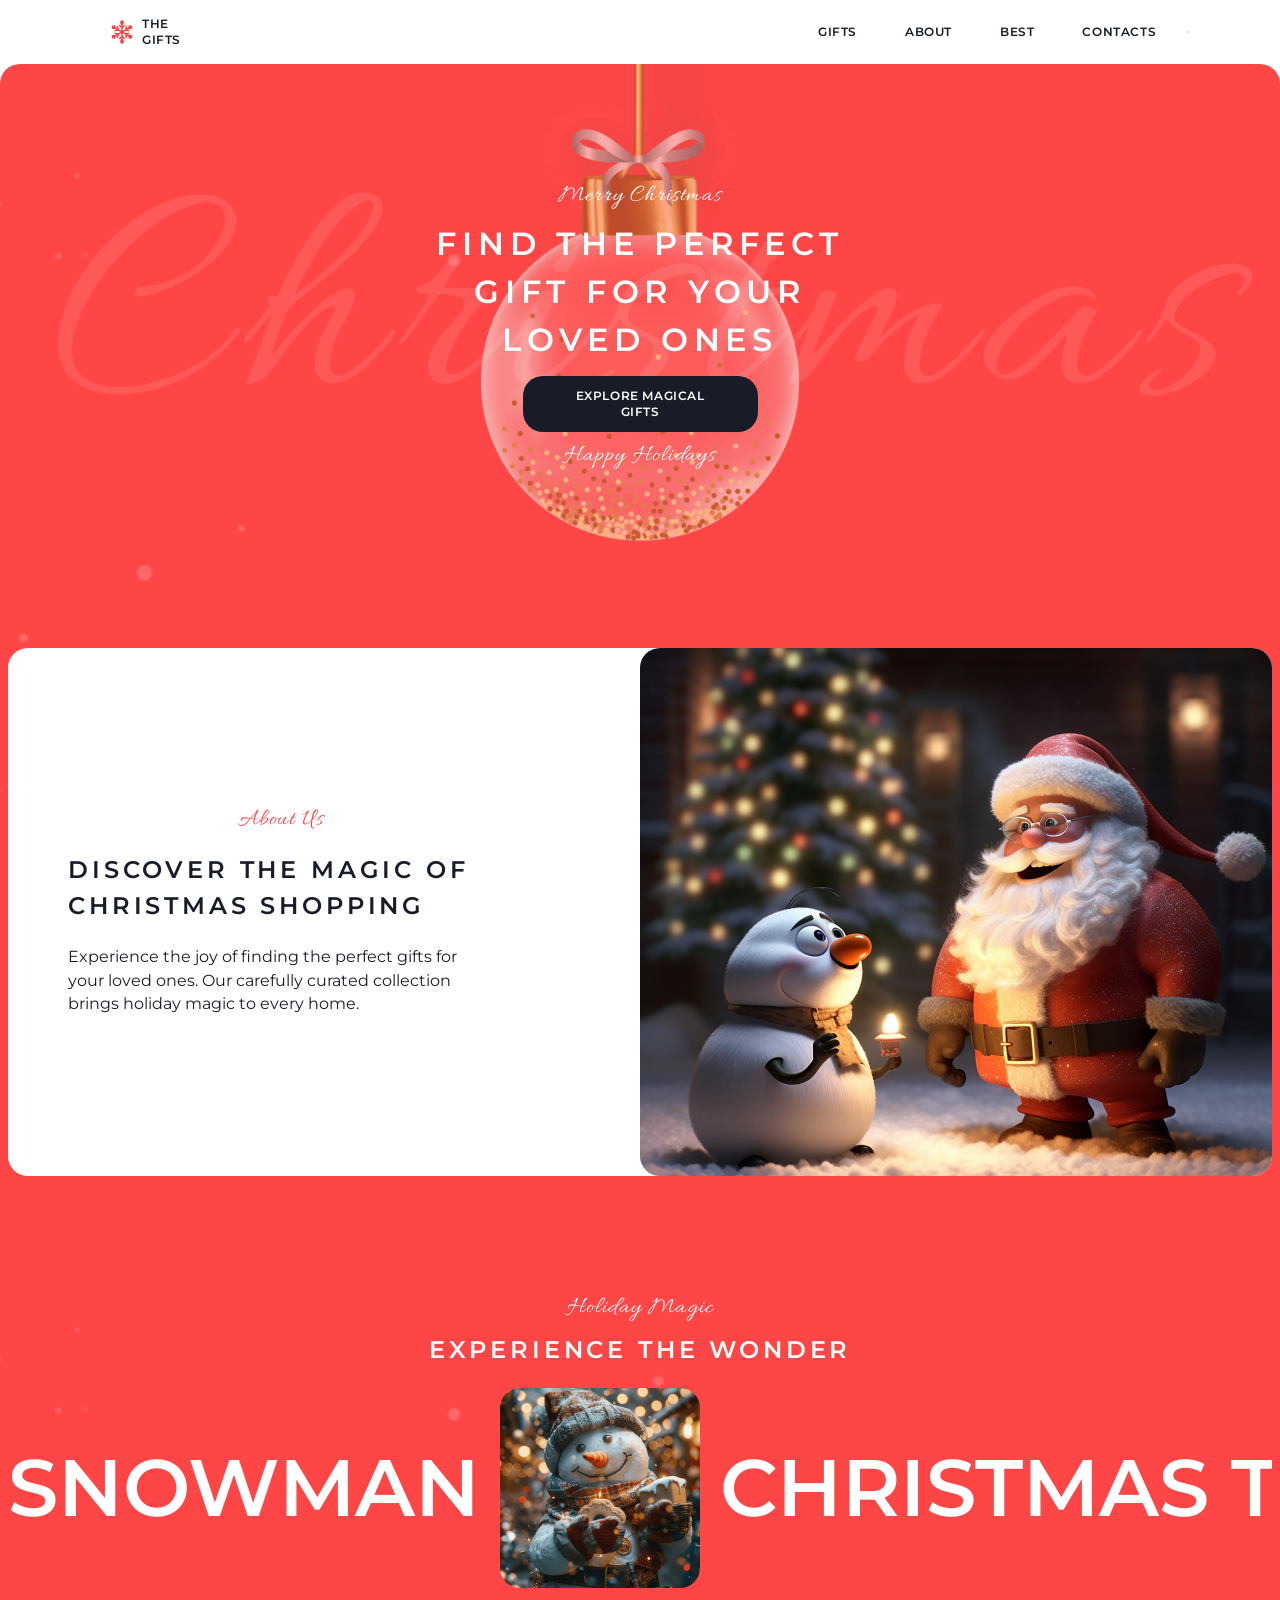
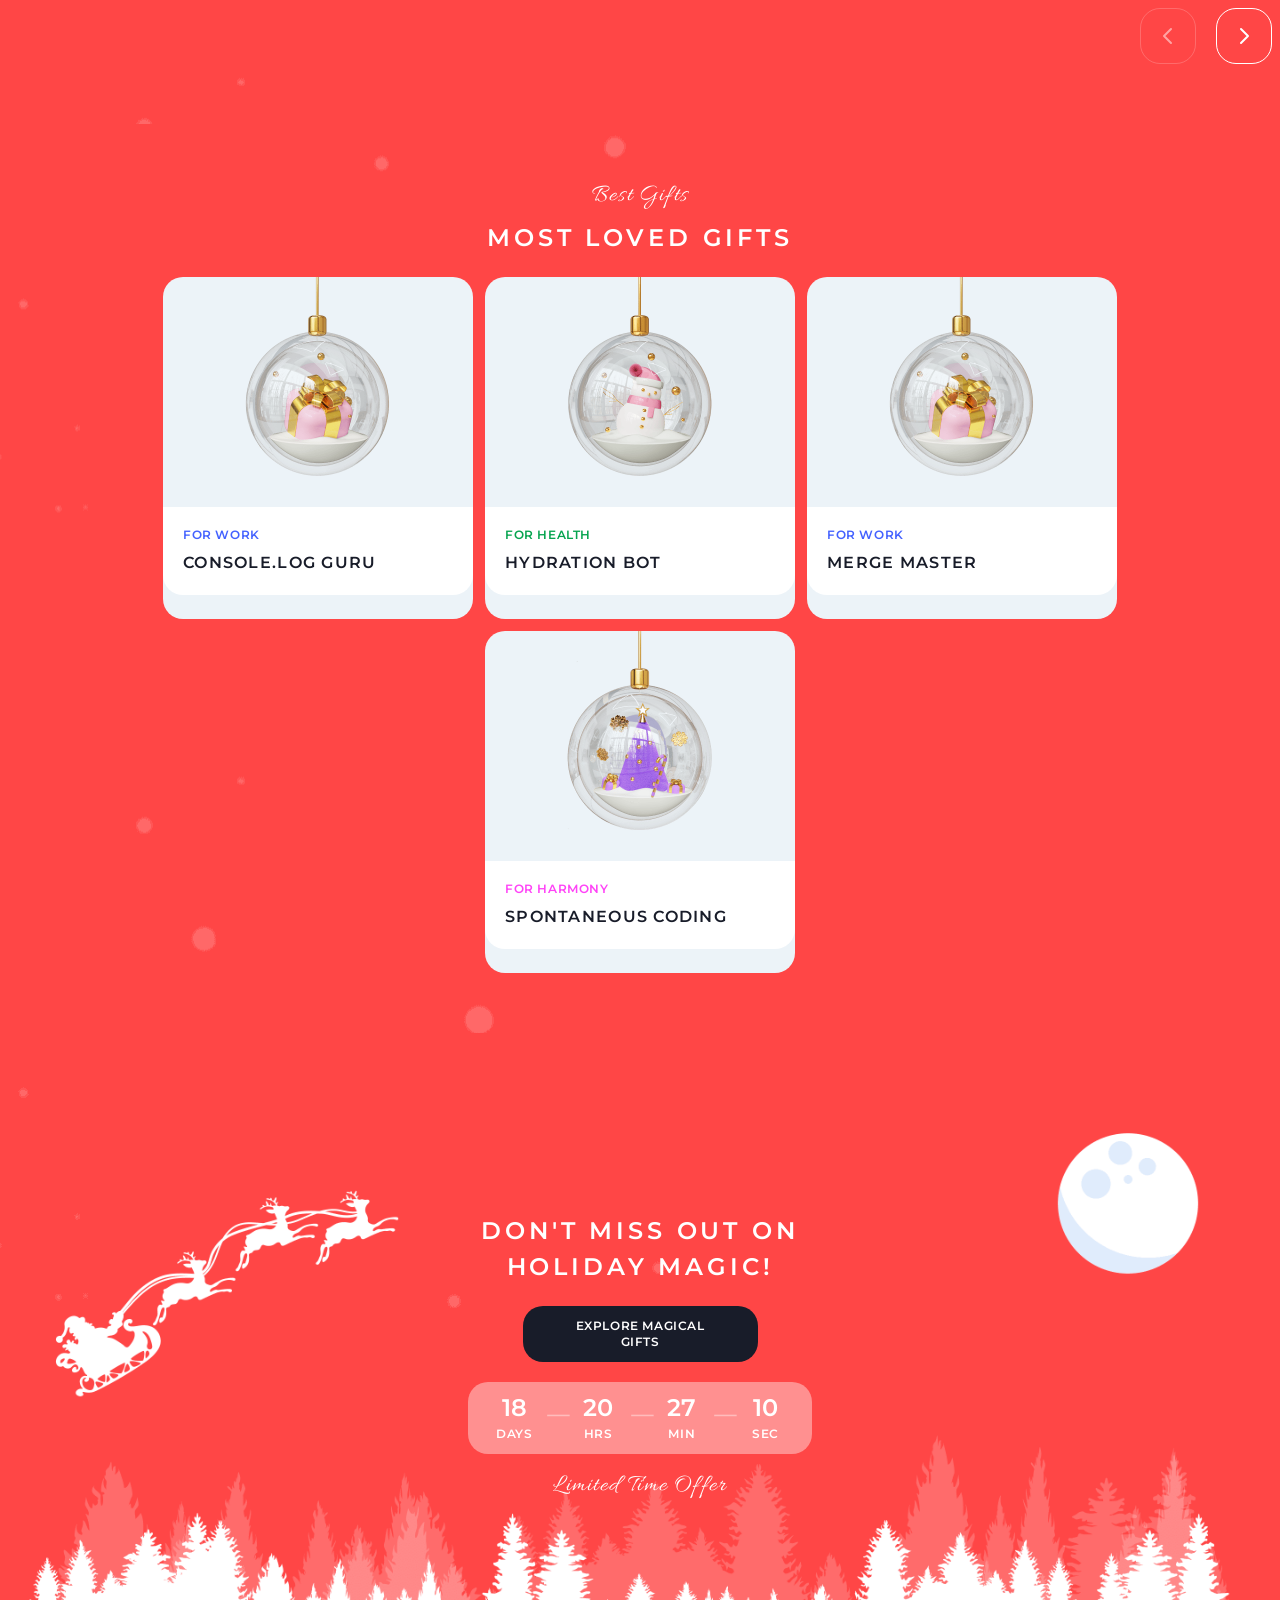
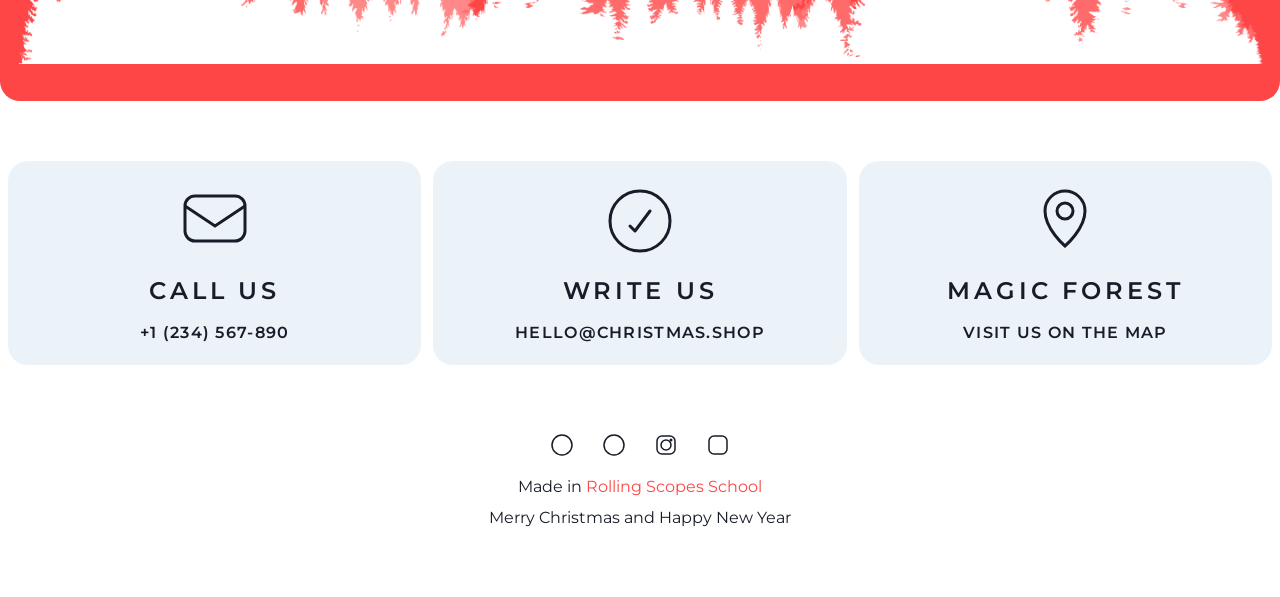
==== commit 1bc326e5: "feat: burger menu" ====
--- a/christmas-shop/index.html
+++ b/christmas-shop/index.html
@@ -35,6 +35,11 @@
                         </a>
                     </nav>
                 </div>
+                <button class="Burger" aria-label="Toggle menu">
+                    <span></span>
+                    <span></span>
+                    <span></span>
+                </button>
             </div>
         </header>
 
--- a/christmas-shop/css/style.css
+++ b/christmas-shop/css/style.css
@@ -38,13 +38,14 @@
   font-family: var(--font-montserrat);
   color: var(--color-dark);
   background-color: var(--color-white);
-  min-width: var(--page-width);
-  overflow-x: auto;
-}
-
-/* ===== PAGE LAYOUT 1440px FIXED, CENTERED ===== */
+  min-width: 380px;
+  overflow-x: hidden;
+}
+
+/* ===== PAGE LAYOUT CENTERED, MAX 1440px ===== */
 .page-container {
-  width: var(--page-width);
+  width: 100%;
+  max-width: var(--page-width);
   margin-left: auto;
   margin-right: auto;
   display: flex;
@@ -156,7 +157,7 @@
   transition: opacity 0.3s ease;
 }
 
-.btn-explore:hover { background: #2a3040; }
+
 
 .gift-card {
   width: 310px;
@@ -172,7 +173,7 @@
   cursor: pointer;
 }
 
-.gift-card:hover { transform: translateY(-8px); }
+
 
 .gift-card-image {
   width: 310px;
@@ -207,8 +208,7 @@
 
 /* ===== HEADER ===== */
 .header {
-  width: var(--page-width);
-
+  width: 100%;
   height: 64px;
   background: var(--color-white);
   display: flex;
@@ -223,12 +223,12 @@
 .header-container {
   display: flex;
   flex-direction: row;
-  justify-content: center;
-  align-items: center;
-  padding: 12px 0;
-  gap: 12px;
-  width: var(--container-width);
-
+  justify-content: space-between;
+  align-items: center;
+  padding: 12px 82px;
+  gap: 12px;
+  width: 100%;
+  max-width: var(--page-width);
   height: 64px;
   background: var(--color-white);
 }
@@ -264,7 +264,6 @@
   flex-direction: row;
   justify-content: flex-end;
   align-items: center;
-  width: 1123px;
   flex-grow: 1;
   height: 40px;
 }
@@ -291,9 +290,7 @@
   transition: background 0.3s ease;
 }
 
-.nav-item:hover {
-  background: var(--rgba-red-1);
-}
+
 
 .nav-item.active {
   background: var(--rgba-red-1);
@@ -324,8 +321,7 @@
 
 /* ===== HERO SECTION ===== */
 .hero {
-  width: var(--page-width);
-
+  width: 100%;
   min-height: 524px;
   padding: 60px 8px;
   background: url(../assets/images/bg-ball.png), url(../assets/images/bg-snow.png), var(--color-red);
@@ -346,8 +342,8 @@
   align-items: center;
   padding: 60px 0;
   gap: 12px;
-  width: 426px;
-
+  width: 100%;
+  max-width: 426px;
   text-align: center;
 }
 
@@ -361,8 +357,7 @@
 
 /* ===== ABOUT SECTION ===== */
 .about {
-  width: var(--page-width);
-
+  width: 100%;
   min-height: 648px;
   padding: 60px 8px;
   background: url(../assets/images/bg-snow.png), var(--color-red);
@@ -375,8 +370,8 @@
 }
 
 .about-container {
-  width: var(--container-width);
-
+  width: 100%;
+  max-width: var(--container-width);
   height: 528px;
   background: var(--color-white);
   border-radius: 20px;
@@ -389,7 +384,7 @@
   display: flex;
   flex-direction: column;
   padding: 0 60px;
-  width: 638px;
+  width: 50%;
 }
 
 .about-inner {
@@ -397,8 +392,8 @@
   gap: 20px;
   display: flex;
   flex-direction: column;
-  width: 426px;
-
+  width: 100%;
+  max-width: 426px;
 }
 
 .about-content .caption {
@@ -415,7 +410,7 @@
 }
 
 .about-image {
-  width: 638px;
+  width: 50%;
   height: 528px;
   border-radius: 20px;
   overflow: hidden;
@@ -434,8 +429,7 @@
 
 /* ===== SLIDER SECTION ===== */
 .slider {
-  width: var(--page-width);
-
+  width: 100%;
   min-height: 488px;
   padding: 60px 8px;
   background: url(../assets/images/bg-snow.png), var(--color-red);
@@ -453,8 +447,8 @@
   align-items: center;
   padding: 0;
   gap: 20px;
-  width: var(--container-width);
-
+  width: 100%;
+  max-width: var(--container-width);
 }
 
 .slider-header {
@@ -463,8 +457,8 @@
   align-items: center;
   padding: 0;
   gap: 12px;
-  width: 426px;
-
+  width: 100%;
+  max-width: 426px;
 }
 
 .slider-header .caption,
@@ -473,7 +467,8 @@
 }
 
 .slider-viewport {
-  width: var(--container-width);
+  width: 100%;
+  max-width: var(--container-width);
   height: 200px;
   overflow: hidden;
   position: relative;
@@ -533,8 +528,8 @@
   align-items: center;
   padding: 0;
   gap: 20px;
-  width: var(--container-width);
-
+  width: 100%;
+  max-width: var(--container-width);
   height: 56px;
 }
 
@@ -554,10 +549,7 @@
   transition: all 0.3s ease;
 }
 
-.slider-btn:hover {
-  border-color: var(--color-white);
-  background: var(--rgba-white-2);
-}
+
 
 .slider-btn.next-btn {
   border-color: var(--color-white);
@@ -565,8 +557,7 @@
 
 /* ===== BEST GIFTS SECTION ===== */
 .best-gifts {
-  width: var(--page-width);
-
+  width: 100%;
   min-height: 554px;
   padding: 60px 8px;
   background: url(../assets/images/bg-snow.png), var(--color-red);
@@ -584,8 +575,8 @@
   align-items: center;
   padding: 0;
   gap: 20px;
-  width: var(--container-width);
-
+  width: 100%;
+  max-width: var(--container-width);
 }
 
 .section-header {
@@ -594,8 +585,8 @@
   align-items: center;
   padding: 0;
   gap: 12px;
-  width: 426px;
-
+  width: 100%;
+  max-width: 426px;
 }
 
 .section-header .caption,
@@ -611,13 +602,13 @@
   align-items: flex-start;
   align-content: center;
   gap: 12px;
-  width: var(--container-width);
+  width: 100%;
+  max-width: var(--container-width);
 }
 
 /* ===== CTA SECTION ===== */
 .cta {
-  width: var(--page-width);
-
+  width: 100%;
   min-height: 668px;
   padding: 60px 8px;
   background: url(../assets/images/bg-snow.png), url(../assets/images/bg-forest.png), var(--color-red);
@@ -635,8 +626,8 @@
   flex-direction: column;
   align-items: center;
   padding: 60px 0;
-  width: var(--container-width);
-
+  width: 100%;
+  max-width: var(--container-width);
 }
 
 .cta-content {
@@ -645,15 +636,14 @@
   align-items: center;
   padding: 60px 0;
   gap: 20px;
-  width: 426px;
-
+  width: 100%;
+  max-width: 426px;
   text-align: center;
 }
 
 .cta-content .header-2 {
   color: var(--color-white);
-  width: 426px;
-
+  width: 100%;
 }
 
 .cta-caption-block {
@@ -662,8 +652,7 @@
   align-items: center;
   padding: 0;
   gap: 8px;
-  width: 426px;
-
+  width: 100%;
 }
 
 .cta-caption-block .caption {
@@ -719,16 +708,14 @@
 
 /* ===== GIFTS PAGE ===== */
 .gifts-page {
-  width: var(--page-width);
-
+  width: 100%;
   display: flex;
   flex-direction: column;
   align-items: center;
 }
 
 .gifts-section {
-  width: var(--page-width);
-
+  width: 100%;
   min-height: 1394px;
   padding: 60px 8px;
   background: var(--color-red);
@@ -744,8 +731,8 @@
   flex-direction: column;
   align-items: center;
   gap: 20px;
-  width: var(--container-width);
-
+  width: 100%;
+  max-width: var(--container-width);
 }
 
 .gifts-section-header {
@@ -754,8 +741,8 @@
   align-items: center;
   padding: 0;
   gap: 12px;
-  width: 426px;
-
+  width: 100%;
+  max-width: 426px;
 }
 
 .gifts-section-header .header-1 {
@@ -765,11 +752,12 @@
 .tabs {
   display: flex;
   flex-direction: row;
+  flex-wrap: wrap;
   align-items: center;
   gap: 8px;
-  width: 474px;
-
-  height: 40px;
+  width: 100%;
+  max-width: 474px;
+  height: auto;
 }
 
 .tab {
@@ -793,9 +781,7 @@
   transition: background 0.3s ease;
 }
 
-.tab:hover:not(.active) {
-  background: var(--rgba-white-2);
-}
+
 
 .tab.active {
   background: var(--rgba-white-2);
@@ -811,7 +797,8 @@
   align-items: flex-start;
   align-content: center;
   gap: 12px;
-  width: var(--container-width);
+  width: 100%;
+  max-width: var(--container-width);
 }
 
 .gift-card.hidden { display: none; }
@@ -826,8 +813,7 @@
 
 /* ===== FOOTER ===== */
 .footer {
-  width: var(--page-width);
-
+  width: 100%;
   min-height: 496px;
   padding: 60px 8px;
   background: var(--color-white);
@@ -841,8 +827,8 @@
   flex-direction: column;
   align-items: center;
   gap: 60px;
-  width: var(--container-width);
-
+  width: 100%;
+  max-width: var(--container-width);
 }
 
 .footer-cards {
@@ -851,8 +837,8 @@
   justify-content: center;
   align-items: center;
   gap: 12px;
-  width: var(--container-width);
-
+  width: 100%;
+  max-width: var(--container-width);
   min-height: 204px;
   border-radius: 60px;
 }
@@ -864,17 +850,15 @@
   align-items: center;
   padding: 20px;
   gap: 12px;
-  width: 417.33px;
+  width: calc(33.333% - 8px);
   height: 204px;
   background: var(--color-card-bg);
   border-radius: 20px;
-  transition: transform 0.3s ease;
+  transition: transform 0.3s ease, background 0.3s ease;
   cursor: pointer;
   text-decoration: none;
   color: inherit;
 }
-
-.footer-card:hover { transform: translateY(-4px); background: #dde8f0; }
 
 .footer-card-icon {
   width: 80px;
@@ -904,8 +888,7 @@
   flex-direction: column;
   align-items: center;
   gap: 12px;
-  width: var(--container-width);
-
+  width: 100%;
 }
 
 .footer-socials {
@@ -929,7 +912,7 @@
   transition: opacity 0.3s ease;
 }
 
-.social-icon:hover { opacity: 0.7; }
+
 
 .social-icon img,
 .social-icon svg {
@@ -953,7 +936,15 @@
   transition: opacity 0.3s ease;
 }
 
-.footer-bottom a:hover {
-  opacity: 0.7;
-  text-decoration: underline;
-}
+/* ===== HOVER — tylko Desktop ===== */
+@media (hover: hover) {
+  .nav-item:hover { background: var(--rgba-red-1); }
+  .btn-explore:hover { background: #2a3040; }
+  .gift-card:hover { transform: translateY(-8px); }
+  .footer-card:hover { transform: translateY(-4px); background: #dde8f0; }
+  .tab:hover:not(.active) { background: var(--rgba-white-2); }
+  .slider-btn:hover { border-color: var(--color-white); background: var(--rgba-white-2); }
+  .social-icon:hover { opacity: 0.7; }
+  .footer-bottom a:hover { opacity: 0.7; text-decoration: underline; }
+  .logo:hover { background: rgba(0, 0, 0, 0.05); }
+}
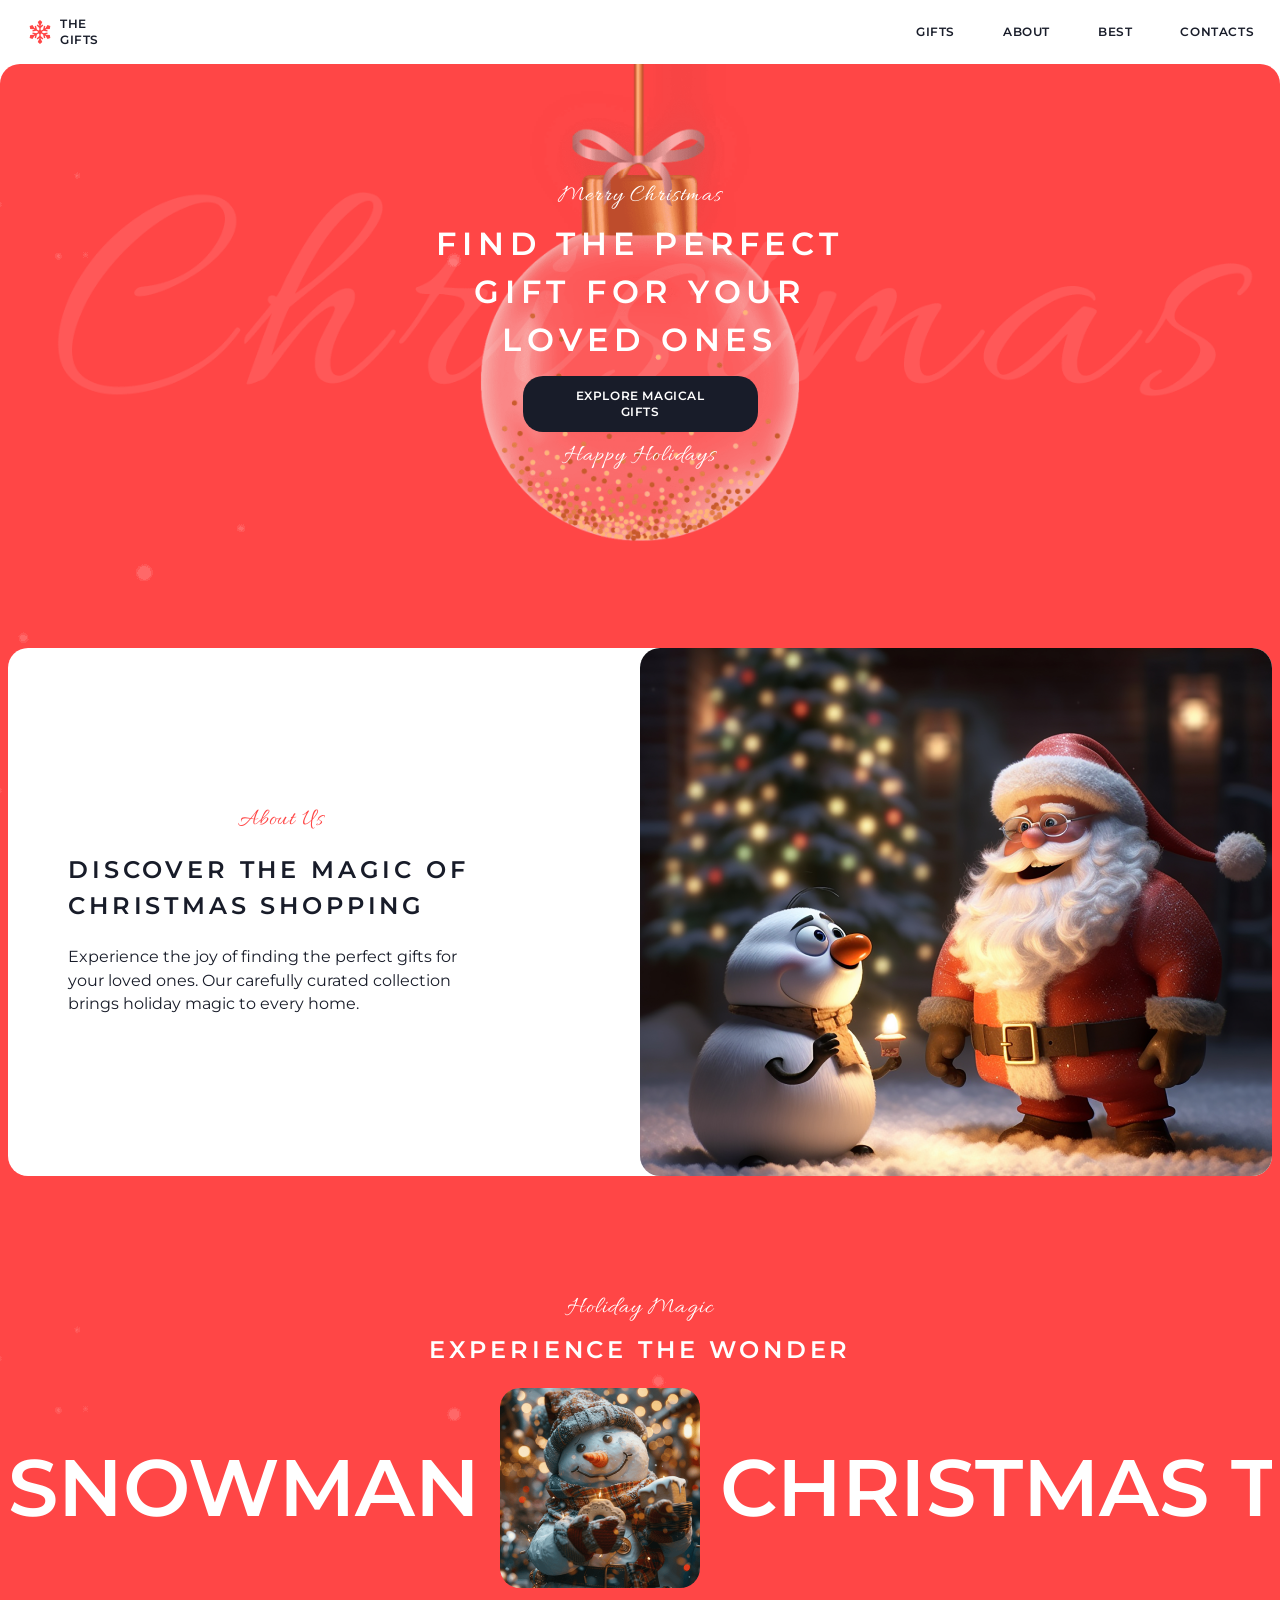
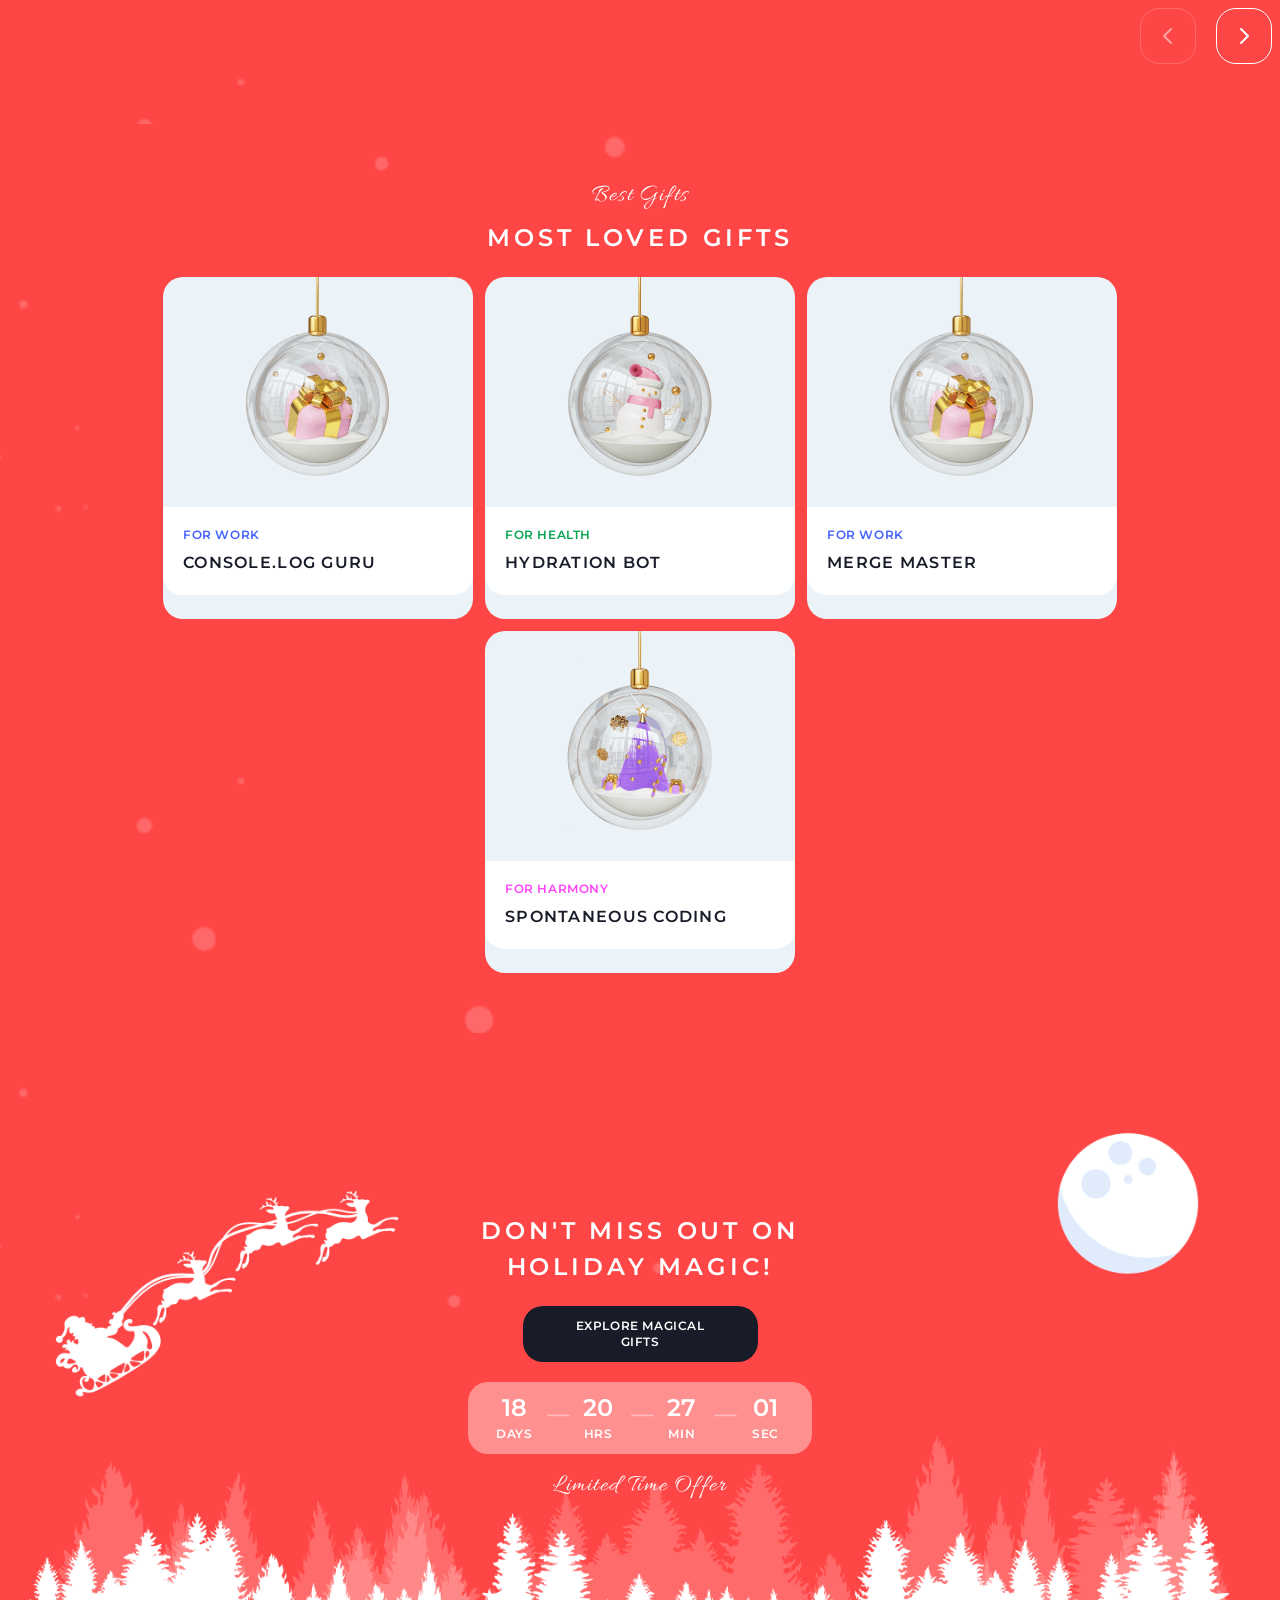
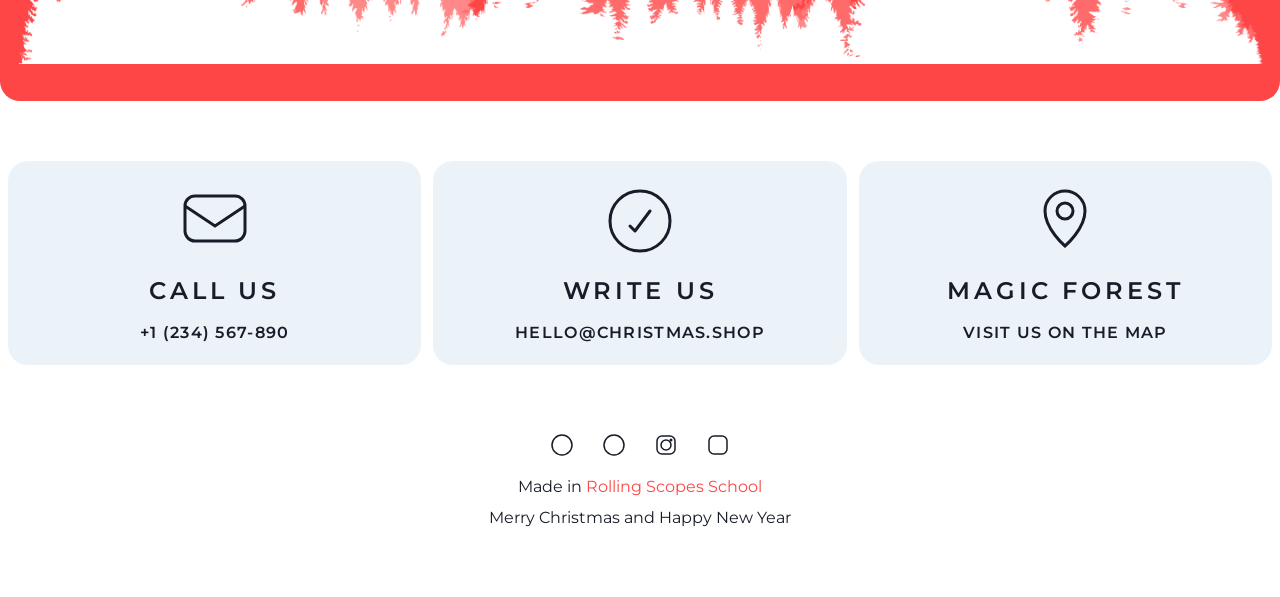
==== commit cd1e80cb: "fix: burger menu" ====
--- a/christmas-shop/index.html
+++ b/christmas-shop/index.html
@@ -9,6 +9,7 @@
     <link rel="preconnect" href="https://fonts.gstatic.com" crossorigin>
     <link href="https://fonts.googleapis.com/css2?family=Allura&family=Montserrat:wght@400;600&display=swap" rel="stylesheet">
     <link rel="stylesheet" href="css/style.css">
+    <link rel="stylesheet" href="css/header.css">
 </head>
 <body>
     <div class="page-container">
@@ -20,7 +21,7 @@
                     <span class="action-small" style="color: #181C29;">THE GIFTS</span>
                 </a>
                 <div class="nav-container">
-                    <nav class="nav-items">
+                    <nav class="nav-items" id="nav-menu">
                         <a href="gifts.html" class="nav-item">
                             <span class="action-small nav-link-text">GIFTS</span>
                         </a>
--- a/christmas-shop/css/header.css
+++ b/christmas-shop/css/header.css
@@ -0,0 +1,168 @@
+.header {
+    display: flex;
+    flex-direction: column;
+    align-items: center;
+    padding: 0px 8px;
+    width: 100%;
+    max-width: 1440px;
+    height: 64px;
+    background: #FFFFFF;
+    position: sticky;
+    top: 0;
+    z-index: 100;
+}
+
+.header-container {
+    display: flex;
+    flex-direction: row;
+    justify-content: space-between;
+    align-items: center;
+    padding: 12px 0px;
+    gap: 12px;
+    width: 100%;
+    max-width: 1276px;
+    height: 64px;
+    background: #FFFFFF;
+}
+
+.logo {
+    display: flex;
+    flex-direction: row;
+    align-items: center;
+    padding: 8px 20px;
+    gap: 8px;
+    height: 40px;
+    border-radius: 12px;
+    text-decoration: none;
+}
+
+.logo img {
+    width: 24px;
+    height: 24px;
+}
+
+.logo span {
+    font-family: 'Montserrat';
+    font-style: normal;
+    font-weight: 600;
+    font-size: 12px;
+    line-height: 130%;
+    letter-spacing: 0.05em;
+    text-transform: uppercase;
+    color: #181C29;
+}
+
+.nav-container {
+    display: flex;
+    flex-direction: row;
+    justify-content: flex-end;
+    align-items: center;
+    height: 40px;
+    flex-grow: 1;
+}
+
+.nav-items {
+    display: flex;
+    flex-direction: row;
+    align-items: center;
+    padding: 0px;
+    gap: 8px;
+    height: 40px;
+}
+
+.nav-item {
+    display: flex;
+    flex-direction: row;
+    justify-content: center;
+    align-items: center;
+    padding: 12px 20px;
+    height: 40px;
+    border-radius: 12px;
+    text-decoration: none;
+}
+
+.nav-item span {
+    font-family: 'Montserrat';
+    font-style: normal;
+    font-weight: 600;
+    font-size: 12px;
+    line-height: 130%;
+    letter-spacing: 0.05em;
+    text-transform: uppercase;
+    color: #181C29;
+}
+
+.Burger {
+  display: none;
+  flex-direction: column;
+  justify-content: center;
+  align-items: center;
+  padding: 0px;
+  gap: 8px;
+  width: 40px;
+  height: 40px;
+  cursor: pointer;
+  z-index: 1001;
+}
+
+.Burger span {
+  display: block;
+  width: 24px;
+  height: 2px;
+  background: #181C29;
+  transition: 0.3s;
+}
+
+/* Animacja zmiany w X dla aktywności */
+.Burger.active span:nth-child(1) {
+  transform: translateY(10px) rotate(45deg);
+}
+
+.Burger.active span:nth-child(2) {
+  opacity: 0;
+}
+
+.Burger.active span:nth-child(3) {
+  transform: translateY(-10px) rotate(-45deg);
+}
+
+@media (max-width: 768px) {
+  .Burger {
+    display: flex;
+  }
+
+  .nav-container {
+    position: fixed;
+    top: 64px;
+    right: -100%;
+    width: 100%;
+    height: calc(100vh - 64px);
+    background: #FFFFFF;
+    transition: 0.5s;
+    z-index: 1000;
+  }
+
+  .nav-container.active {
+    right: 0;
+  }
+  .nav-items {
+    flex-direction: column;
+    justify-content: flex-start;
+    align-items: center;
+    height: 100%;
+    padding-top: 100px;
+    gap: 0px; /* Reset gap, use padding on items */
+  }
+  
+  .nav-item {
+    padding: 12px 20px;
+  }
+  
+  .nav-item span {
+    font-size: 24px; /* Większe napisy na telefonie */
+  }
+
+  body.no-scroll {
+    overflow: hidden;
+  }
+}
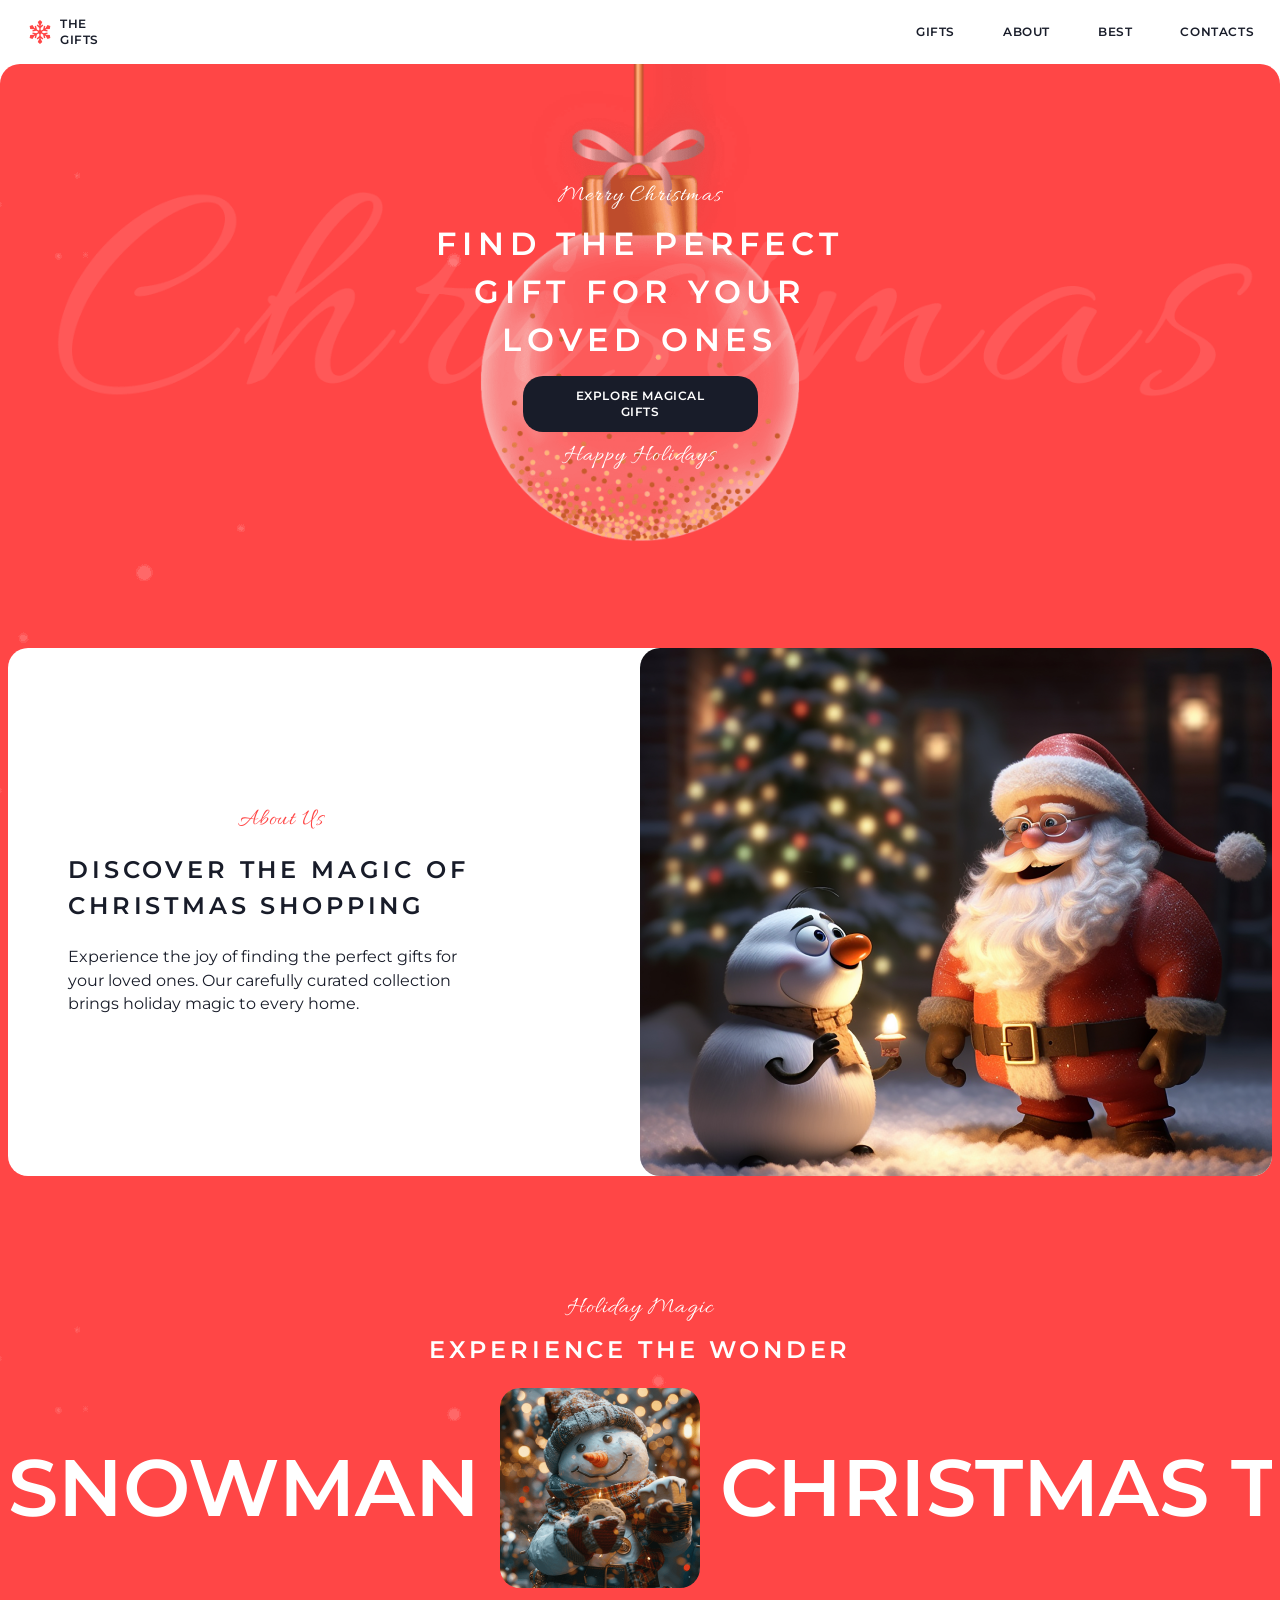
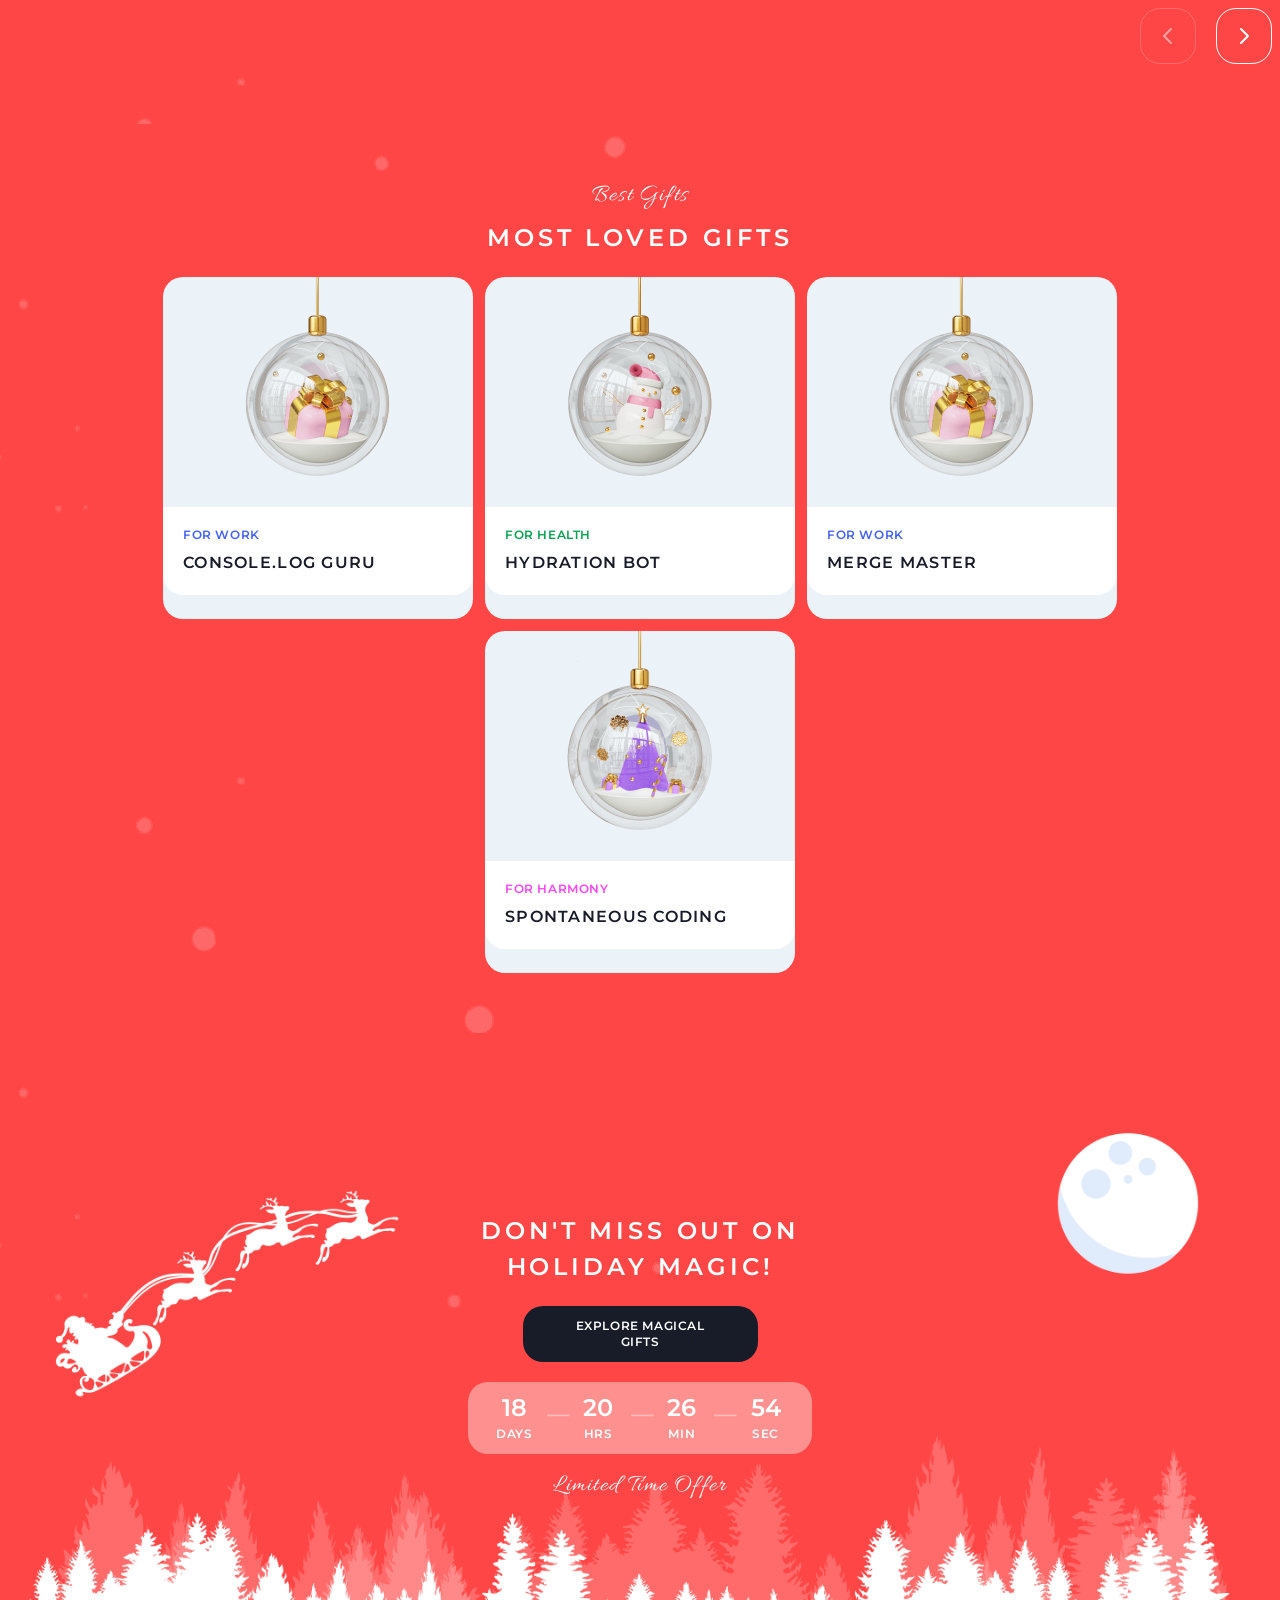
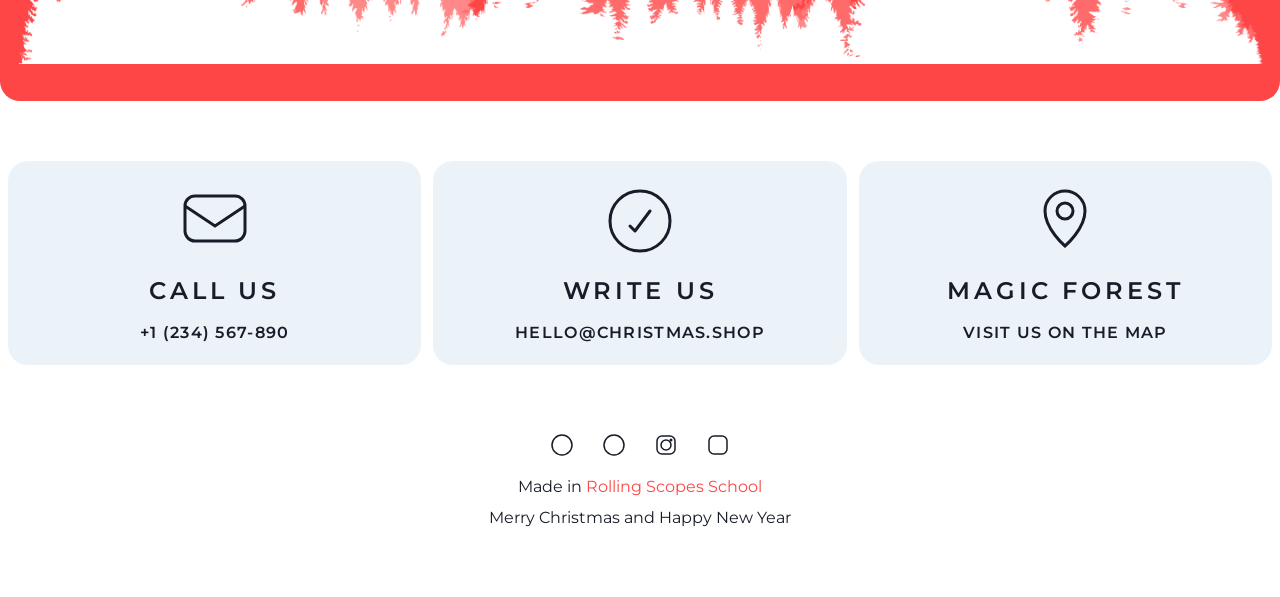
==== commit ca98bc43: "feat: modal" ====
--- a/christmas-shop/index.html
+++ b/christmas-shop/index.html
@@ -288,6 +288,25 @@
             </div>
         </footer>
     </div>
+
+    <!-- Modal Window -->
+    <div id="gift-modal" class="modal-overlay">
+        <div class="modal-content">
+            <button class="modal-close" aria-label="Close modal">&times;</button>
+            <div class="modal-body">
+                <div class="modal-image">
+                    <img src="" alt="" id="modal-img">
+                </div>
+                <div class="modal-info">
+                    <span class="gift-tag header-4" id="modal-tag"></span>
+                    <h3 class="header-3" id="modal-title"></h3>
+                    <p class="paragraph" id="modal-description"></p>
+                    <div id="modal-powers"></div>
+                </div>
+            </div>
+        </div>
+    </div>
+
     <script src="js/script.js"></script>
 </body>
 </html>
--- a/christmas-shop/css/style.css
+++ b/christmas-shop/css/style.css
@@ -948,3 +948,54 @@
   .footer-bottom a:hover { opacity: 0.7; text-decoration: underline; }
   .logo:hover { background: rgba(0, 0, 0, 0.05); }
 }
+
+/* ===== MODAL STYLES ===== */
+.modal-overlay {
+  position: fixed;
+  top: 0;
+  left: 0;
+  width: 100%;
+  height: 100%;
+  background: rgba(0, 0, 0, 0.5);
+  display: none; /* Ukryty domyślnie */
+  justify-content: center;
+  align-items: center;
+  z-index: 2000;
+  padding: 8px;
+}
+
+.modal-overlay.active {
+  display: flex;
+}
+
+.modal-content {
+  background: var(--color-white);
+  border-radius: 20px;
+  width: 100%;
+  max-width: 400px;
+  position: relative;
+  overflow: hidden;
+}
+
+.modal-close {
+  position: absolute;
+  top: 12px;
+  right: 12px;
+  background: none;
+  border: none;
+  font-size: 24px;
+  cursor: pointer;
+  z-index: 10;
+}
+
+.modal-body {
+  display: flex;
+  flex-direction: column;
+}
+
+.modal-info {
+  padding: 20px;
+  display: flex;
+  flex-direction: column;
+  gap: 8px;
+}
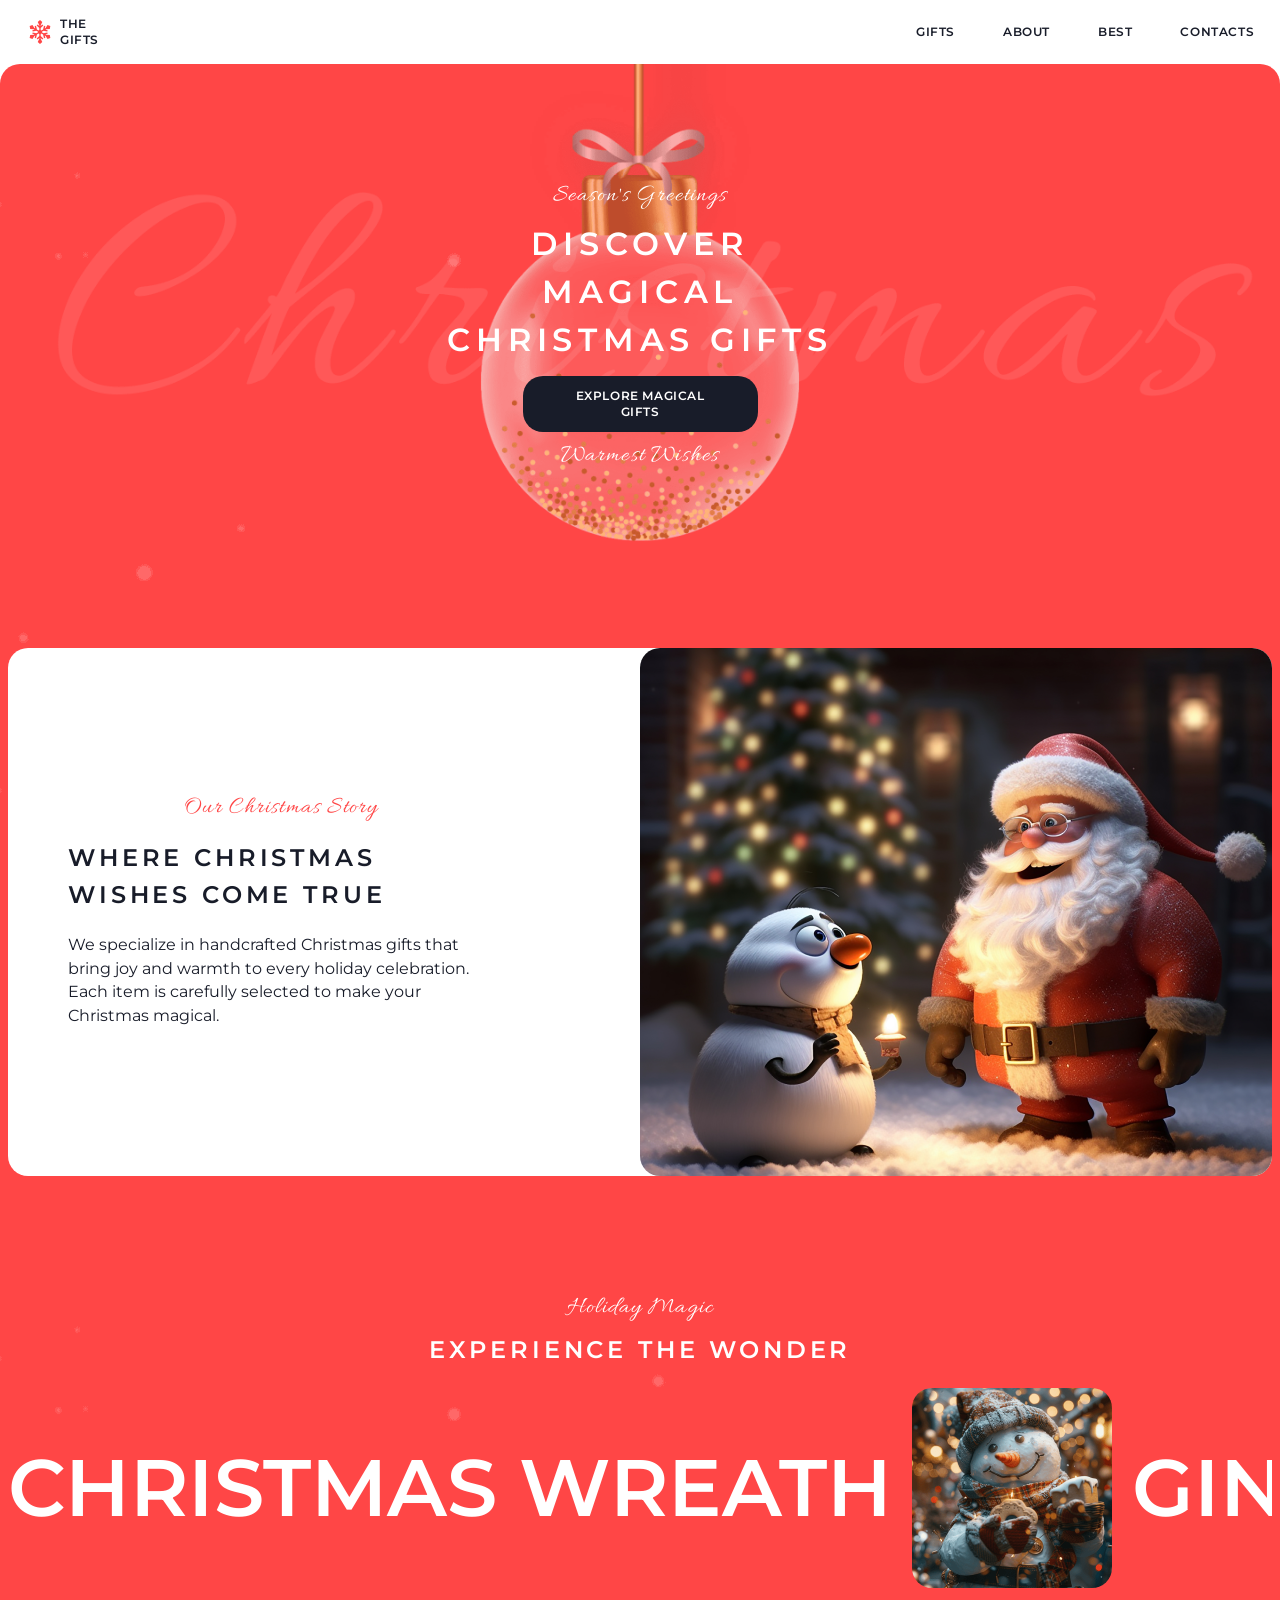
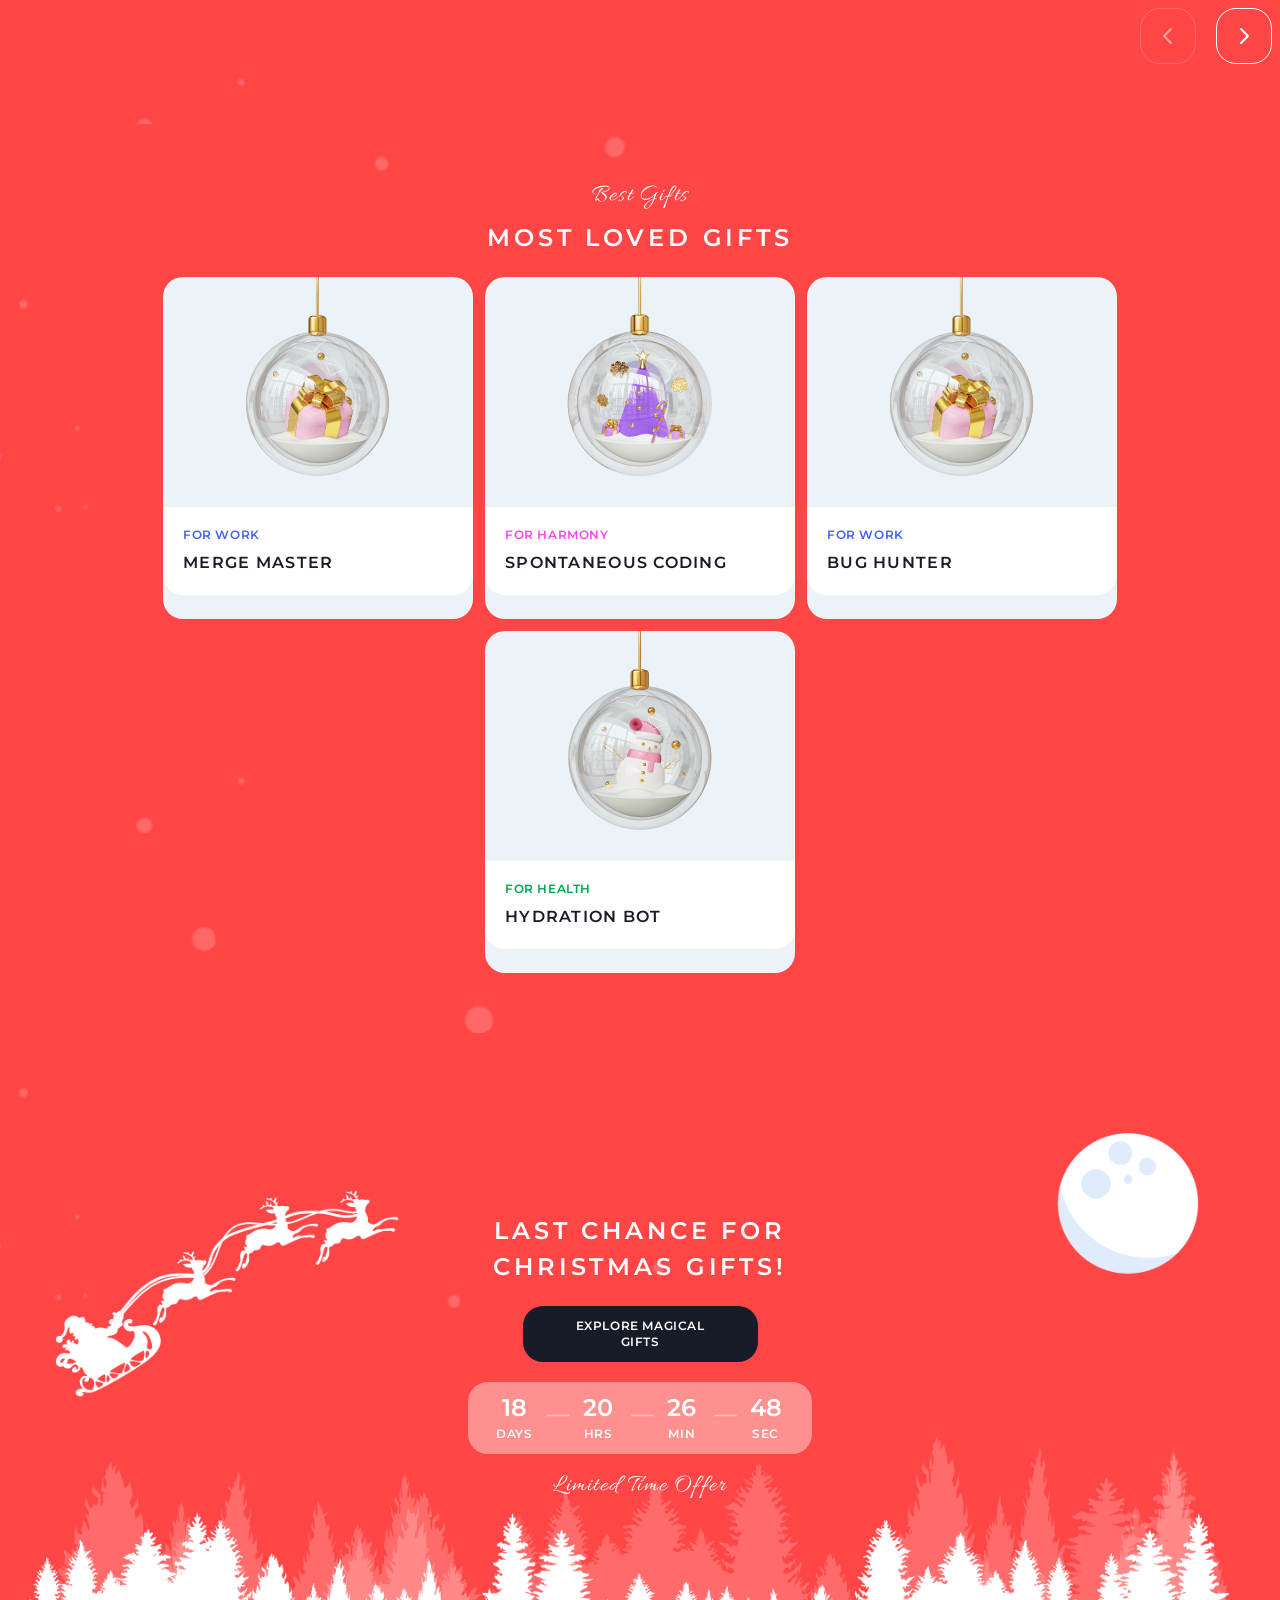
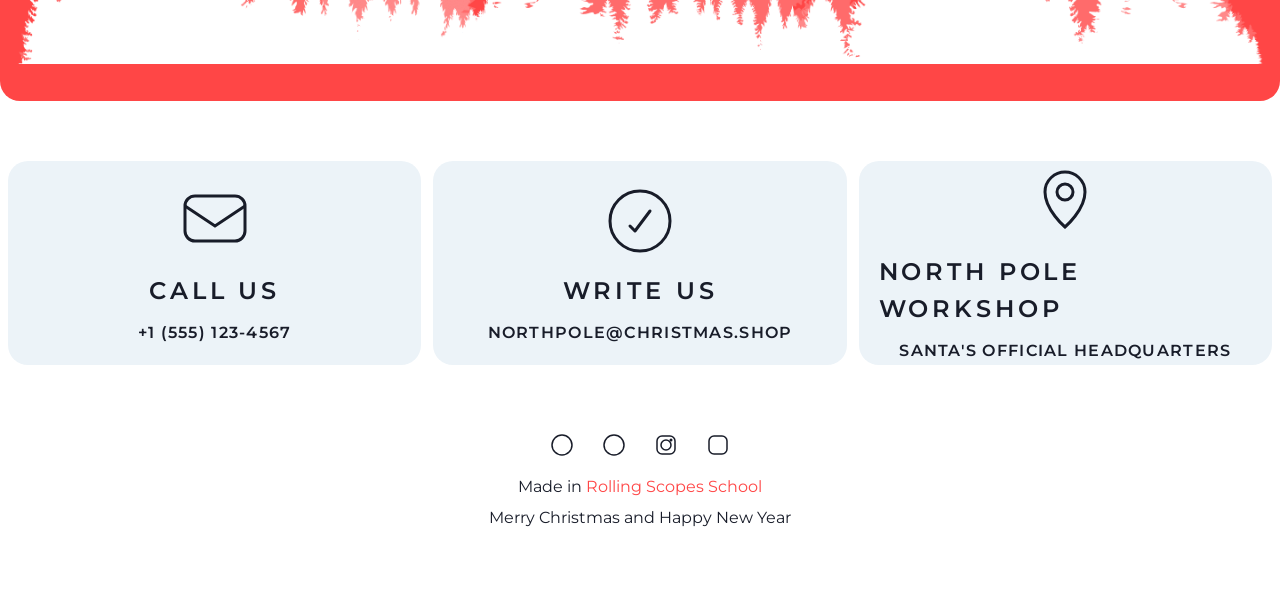
==== commit 556f297d: "fix: part2 review" ====
--- a/christmas-shop/index.html
+++ b/christmas-shop/index.html
@@ -47,12 +47,12 @@
         <!-- Hero Section -->
         <section id="hero" class="hero">
             <div class="hero-container">
-                <p class="caption">Merry Christmas</p>
-                <h1 class="header-1">Find the Perfect Gift for Your Loved Ones</h1>
+                <p class="caption">Season's Greetings</p>
+                <h1 class="header-1">Discover Magical Christmas Gifts</h1>
                 <a href="gifts.html" class="btn-explore">
                     <span class="action-small" style="color: #FFFFFF;">Explore Magical Gifts</span>
                 </a>
-                <p class="caption">Happy Holidays</p>
+                <p class="caption">Warmest Wishes</p>
             </div>
         </section>
 
@@ -61,9 +61,9 @@
             <div class="about-container">
                 <div class="about-content">
                     <div class="about-inner">
-                        <p class="caption">About Us</p>
-                        <h2 class="header-2">Discover the Magic of Christmas Shopping</h2>
-                        <p class="paragraph">Experience the joy of finding the perfect gifts for your loved ones. Our carefully curated collection brings holiday magic to every home.</p>
+                        <p class="caption">Our Christmas Story</p>
+                        <h2 class="header-2">Where Christmas Wishes Come True</h2>
+                        <p class="paragraph">We specialize in handcrafted Christmas gifts that bring joy and warmth to every holiday celebration. Each item is carefully selected to make your Christmas magical.</p>
                     </div>
                 </div>
                 <div class="about-image">
@@ -82,7 +82,7 @@
                 <div class="slider-viewport">
                     <div class="slider-track">
                         <div class="slider-item">
-                            <span class="slider-text">SNOWMAN</span>
+                            <span class="slider-text">CHRISTMAS WREATH</span>
                         </div>
                         <div class="slider-item">
                             <div class="slider-image-container">
@@ -90,7 +90,7 @@
                             </div>
                         </div>
                         <div class="slider-item">
-                            <span class="slider-text">CHRISTMAS TREES</span>
+                            <span class="slider-text">GINGERBREAD HOUSE</span>
                         </div>
                         <div class="slider-item">
                             <div class="slider-image-container">
@@ -98,7 +98,7 @@
                             </div>
                         </div>
                         <div class="slider-item">
-                            <span class="slider-text">CHRISTMAS TREE BALL</span>
+                            <span class="slider-text">CHRISTMAS STOCKING</span>
                         </div>
                         <div class="slider-item">
                             <div class="slider-image-container">
@@ -106,7 +106,7 @@
                             </div>
                         </div>
                         <div class="slider-item">
-                            <span class="slider-text">FAIRYTALE HOUSE</span>
+                            <span class="slider-text">NUTCRACKER</span>
                         </div>
                         <div class="slider-item">
                             <div class="slider-image-container">
@@ -114,11 +114,35 @@
                             </div>
                         </div>
                         <div class="slider-item">
-                            <span class="slider-text">SANTA</span>
+                            <span class="slider-text">HOLLY BRANCH</span>
                         </div>
                         <div class="slider-item">
                             <div class="slider-image-container">
                                 <img src="assets/images/santa.png" alt="Santa">
+                            </div>
+                        </div>
+                        <div class="slider-item">
+                            <span class="slider-text">CHRISTMAS LIGHTS</span>
+                        </div>
+                        <div class="slider-item">
+                            <div class="slider-image-container">
+                                <img src="assets/images/christmas-trees.png" alt="Christmas Trees">
+                            </div>
+                        </div>
+                        <div class="slider-item">
+                            <span class="slider-text">MISTLETOE</span>
+                        </div>
+                        <div class="slider-item">
+                            <div class="slider-image-container">
+                                <img src="assets/images/snowman.png" alt="Snowman">
+                            </div>
+                        </div>
+                        <div class="slider-item">
+                            <span class="slider-text">GIFT BOX</span>
+                        </div>
+                        <div class="slider-item">
+                            <div class="slider-image-container">
+                                <img src="assets/images/fairytale-house.png" alt="Fairytale House">
                             </div>
                         </div>
                     </div>
@@ -148,38 +172,38 @@
                 <div class="gifts-grid">
                     <div class="gift-card" tabindex="0">
                         <div class="gift-card-image">
-                            <img src="assets/images/gift-for-work.png" alt="Console.log Guru">
+                            <img src="assets/images/gift-for-work.png" alt="Christmas Office Decor Set">
                         </div>
                         <div class="gift-card-content">
                             <span class="gift-tag header-4" data-tag="work">FOR WORK</span>
-                            <p class="header-3">Console.log Guru</p>
+                            <p class="header-3">Christmas Office Decor Set</p>
                         </div>
                     </div>
                     <div class="gift-card" tabindex="0">
                         <div class="gift-card-image">
-                            <img src="assets/images/gift-for-health.png" alt="Hydration Bot">
+                            <img src="assets/images/gift-for-health.png" alt="Herbal Christmas Tea Collection">
                         </div>
                         <div class="gift-card-content">
                             <span class="gift-tag header-4" data-tag="health">FOR HEALTH</span>
-                            <p class="header-3">Hydration Bot</p>
+                            <p class="header-3">Herbal Christmas Tea Collection</p>
                         </div>
                     </div>
                     <div class="gift-card" tabindex="0">
                         <div class="gift-card-image">
-                            <img src="assets/images/gift-for-work.png" alt="Merge Master">
+                            <img src="assets/images/gift-for-work.png" alt="Personalized Christmas Ornament">
                         </div>
                         <div class="gift-card-content">
                             <span class="gift-tag header-4" data-tag="work">FOR WORK</span>
-                            <p class="header-3">Merge Master</p>
+                            <p class="header-3">Personalized Christmas Ornament</p>
                         </div>
                     </div>
                     <div class="gift-card" tabindex="0">
                         <div class="gift-card-image">
-                            <img src="assets/images/gift-for-harmony.png" alt="Spontaneous Coding">
+                            <img src="assets/images/gift-for-harmony.png" alt="Family Matching Christmas Pajamas">
                         </div>
                         <div class="gift-card-content">
                             <span class="gift-tag header-4" data-tag="harmony">FOR HARMONY</span>
-                            <p class="header-3">Spontaneous Coding</p>
+                            <p class="header-3">Family Matching Christmas Pajamas</p>
                         </div>
                     </div>
                 </div>
@@ -190,7 +214,7 @@
         <section id="cta" class="cta">
             <div class="cta-container">
                 <div class="cta-content">
-                    <h2 class="header-2">Don't Miss Out on Holiday Magic!</h2>
+                    <h2 class="header-2">Last Chance for Christmas Gifts!</h2>
                     <a href="gifts.html" class="btn-explore">
                         <span class="action-small" style="color: #FFFFFF;">Explore Magical Gifts</span>
                     </a>
@@ -226,7 +250,7 @@
         <footer id="footer" class="footer">
             <div class="footer-container">
                 <div class="footer-cards">
-                    <a href="tel:+1234567890" class="footer-card">
+                    <a href="tel:+15551234567" class="footer-card">
                         <div class="footer-card-icon">
                             <svg width="80" height="80" viewBox="0 0 80 80" xmlns="http://www.w3.org/2000/svg">
                                 <rect x="10" y="15" width="60" height="45" rx="10" fill="none" stroke="#181C29" stroke-width="3"/>
@@ -234,9 +258,9 @@
                             </svg>
                         </div>
                         <p class="action-large footer-card-title">CALL US</p>
-                        <p class="header-3 footer-card-text">+1 (234) 567-890</p>
+                        <p class="header-3 footer-card-text">+1 (555) 123-4567</p>
                     </a>
-                    <a href="mailto:hello@christmas.shop" class="footer-card">
+                    <a href="mailto:northpole@christmas.shop" class="footer-card">
                         <div class="footer-card-icon">
                             <svg width="80" height="80" viewBox="0 0 80 80" xmlns="http://www.w3.org/2000/svg">
                                 <circle cx="40" cy="40" r="30" fill="none" stroke="#181C29" stroke-width="3"/>
@@ -244,17 +268,17 @@
                             </svg>
                         </div>
                         <p class="action-large footer-card-title">WRITE US</p>
-                        <p class="header-3 footer-card-text">hello@christmas.shop</p>
+                        <p class="header-3 footer-card-text">northpole@christmas.shop</p>
                     </a>
-                    <a href="https://maps.google.com/?q=Central+Park,New+York" target="_blank" rel="noopener noreferrer" class="footer-card">
+                    <a href="https://maps.google.com/?q=North+Pole" target="_blank" rel="noopener noreferrer" class="footer-card">
                         <div class="footer-card-icon">
                             <svg width="80" height="80" viewBox="0 0 80 80" xmlns="http://www.w3.org/2000/svg">
                                 <path d="M40 10 C30 10 20 18 20 30 C20 48 40 65 40 65 C40 65 60 48 60 30 C60 18 50 10 40 10 Z" fill="none" stroke="#181C29" stroke-width="3"/>
                                 <circle cx="40" cy="30" r="8" fill="none" stroke="#181C29" stroke-width="3"/>
                             </svg>
                         </div>
-                        <p class="action-large footer-card-title">MAGIC FOREST</p>
-                        <p class="header-3 footer-card-text">Visit us on the map</p>
+                        <p class="action-large footer-card-title">NORTH POLE WORKSHOP</p>
+                        <p class="header-3 footer-card-text">Santa's Official Headquarters</p>
                     </a>
                 </div>
                 <div class="footer-bottom">
@@ -295,11 +319,11 @@
             <button class="modal-close" aria-label="Close modal">&times;</button>
             <div class="modal-body">
                 <div class="modal-image">
-                    <img src="" alt="" id="modal-img">
+                    <img src="assets/images/gift-for-work.png" alt="Preview" id="modal-img">
                 </div>
                 <div class="modal-info">
                     <span class="gift-tag header-4" id="modal-tag"></span>
-                    <h3 class="header-3" id="modal-title"></h3>
+                    <h3 class="header-3" id="modal-title">Preview Gift</h3>
                     <p class="paragraph" id="modal-description"></p>
                     <div id="modal-powers"></div>
                 </div>
--- a/christmas-shop/css/style.css
+++ b/christmas-shop/css/style.css
@@ -949,6 +949,59 @@
   .logo:hover { background: rgba(0, 0, 0, 0.05); }
 }
 
+/* ===== RESPONSIVE DESIGN (RWD) ===== */
+@media (max-width: 768px) {
+  .header-1 { font-size: 24px; }
+  .header-2 { font-size: 20px; }
+
+  .hero {
+    padding: 60px 20px;
+    min-height: auto;
+  }
+
+  .about-container {
+    flex-direction: column;
+    height: auto;
+    max-width: 100%;
+  }
+
+  .about-content {
+    width: 100%;
+    padding: 0 20px;
+    align-items: center;
+  }
+
+  .about-inner {
+    padding: 40px 0;
+    text-align: center;
+    align-items: center;
+  }
+
+  .about-content .header-2 {
+    text-align: center;
+  }
+
+  .about-image {
+    width: 100%;
+    height: auto;
+    padding: 20px;
+  }
+
+  .about-image img {
+    width: 100%;
+    height: auto;
+  }
+
+  .footer-cards {
+    flex-direction: column;
+    gap: 12px;
+  }
+
+  .footer-card {
+    width: 100%;
+  }
+}
+
 /* ===== MODAL STYLES ===== */
 .modal-overlay {
   position: fixed;
@@ -999,3 +1052,35 @@
   flex-direction: column;
   gap: 8px;
 }
+
+.modal-powers {
+  display: flex;
+  flex-direction: column;
+  gap: 8px;
+  margin-top: 8px;
+}
+
+.power-item {
+  display: flex;
+  align-items: center;
+  justify-content: flex-start;
+  gap: 8px;
+}
+
+.power-item .header-4 {
+  width: 80px;
+}
+
+.power-item .paragraph {
+  width: 40px;
+  text-align: left;
+}
+
+.power-icons {
+  display: flex;
+  gap: 8px;
+}
+
+.power-icons svg {
+  transition: fill 0.3s ease;
+}
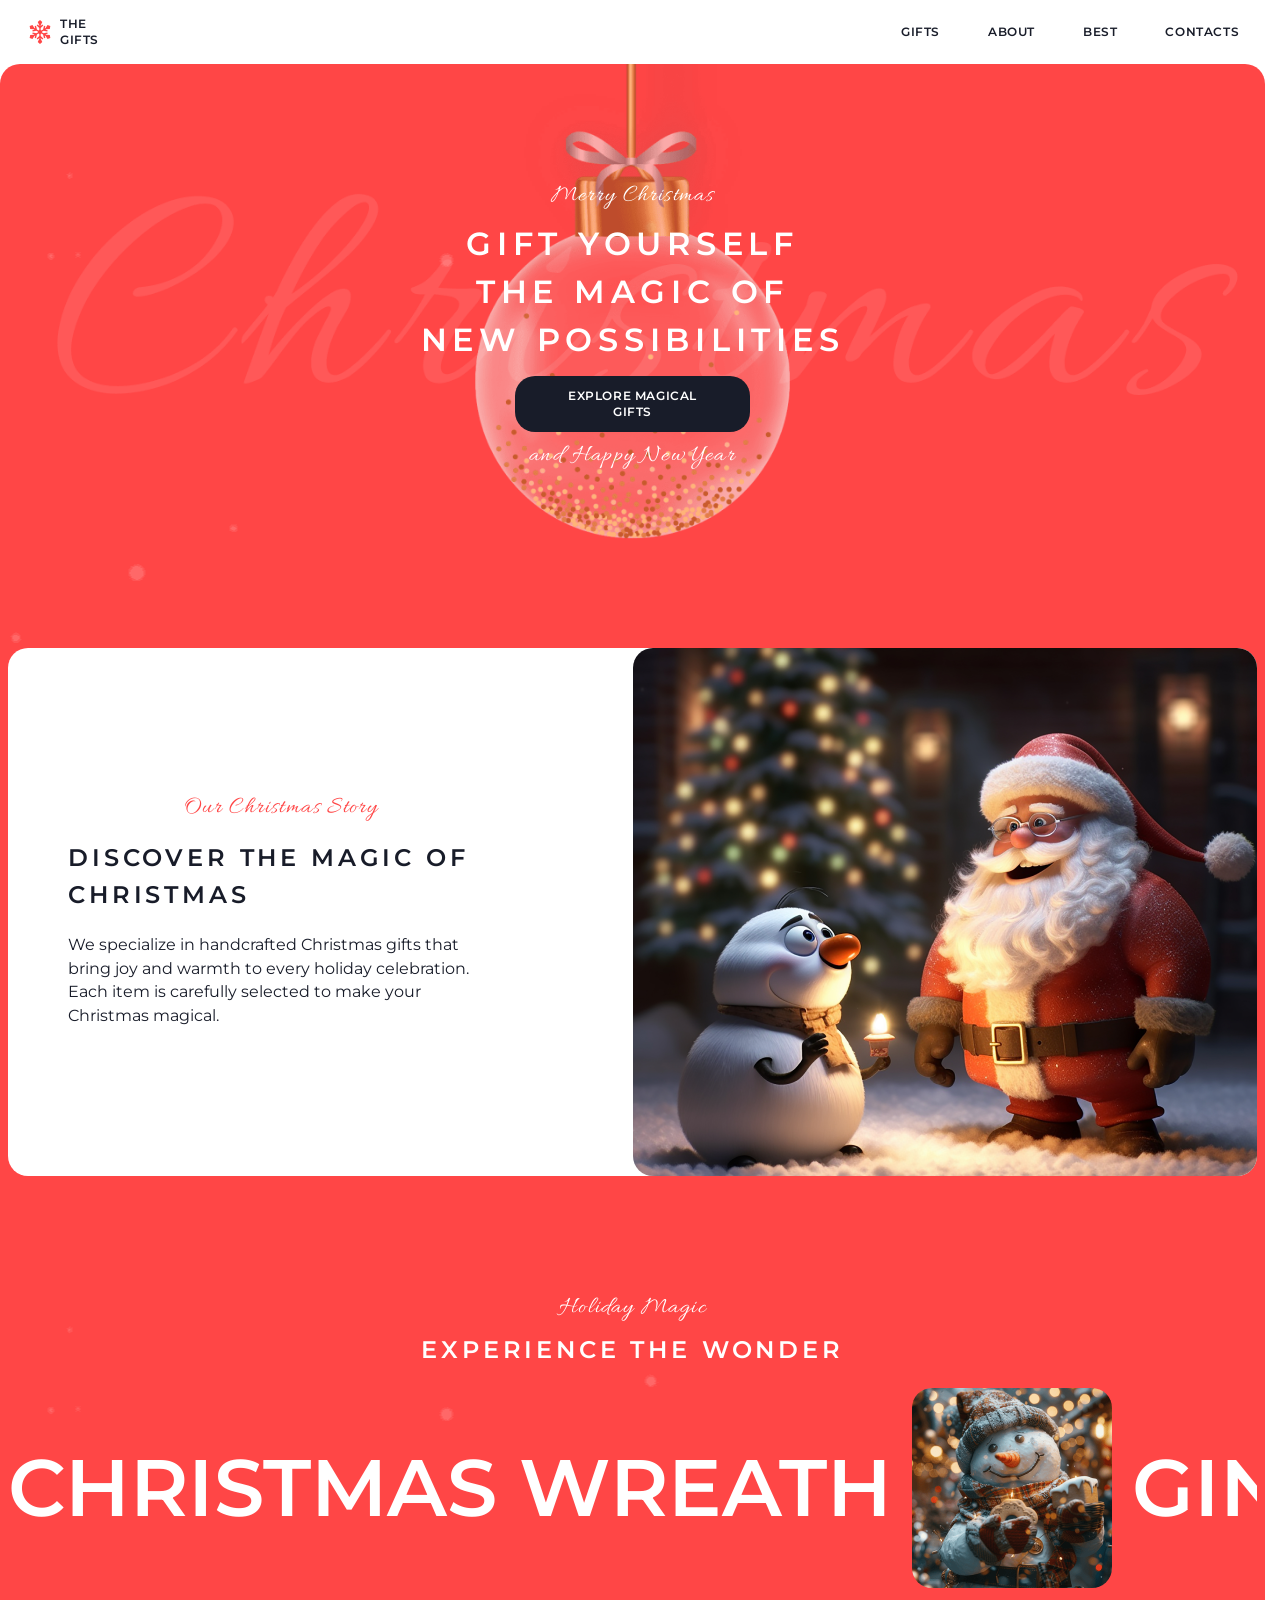
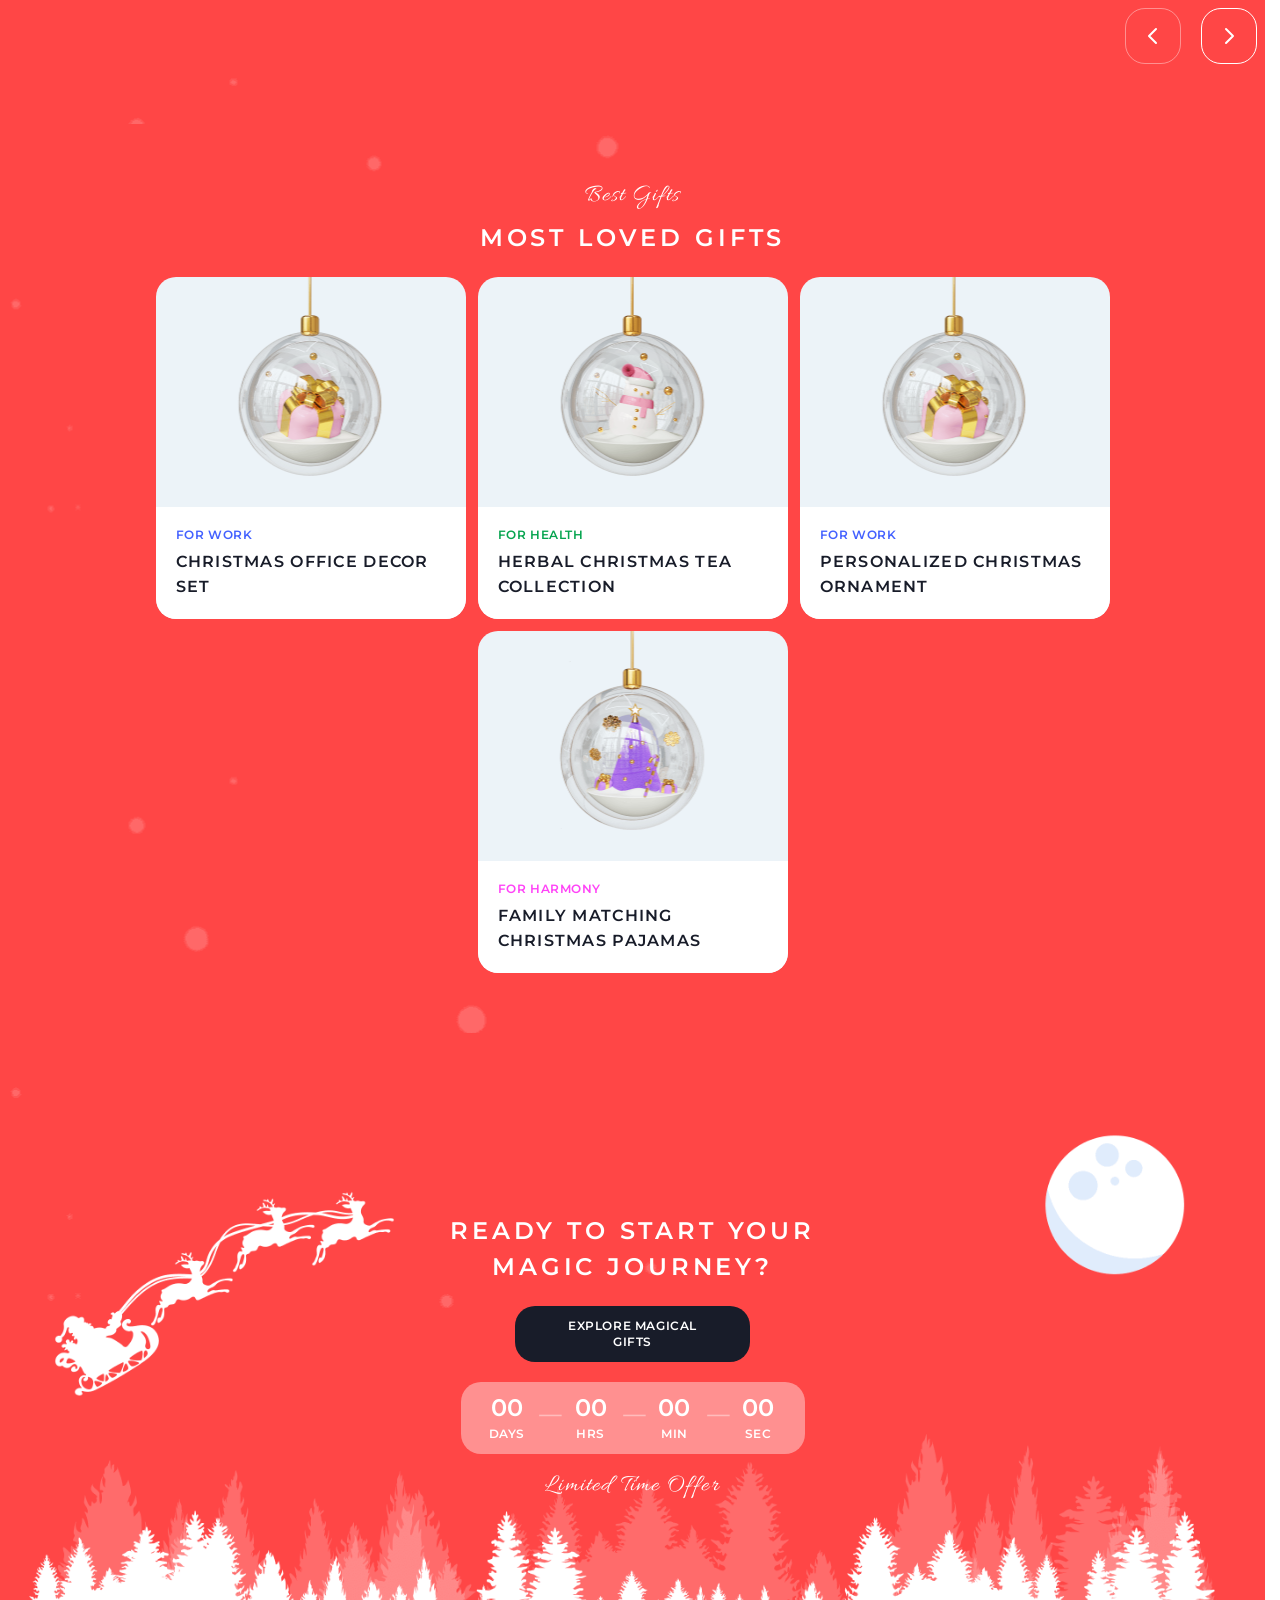
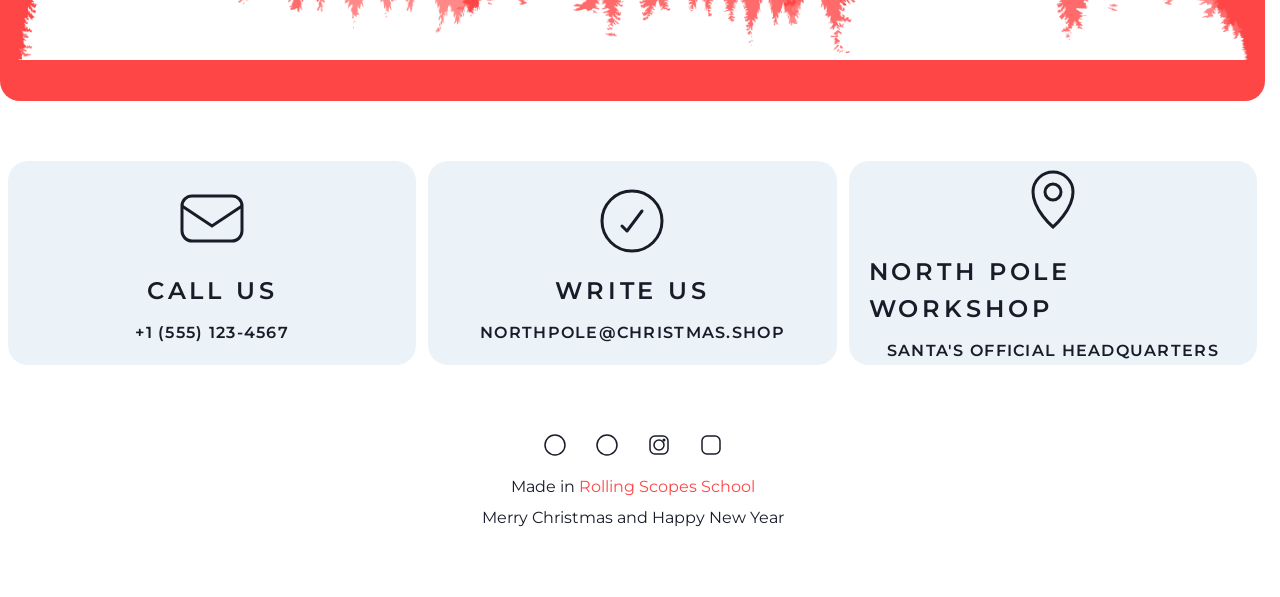
==== commit 5b45615b: "fix: part2 review 2" ====
--- a/christmas-shop/index.html
+++ b/christmas-shop/index.html
@@ -7,7 +7,7 @@
     <link rel="icon" href="assets/snowflake.svg" type="image/svg+xml">
     <link rel="preconnect" href="https://fonts.googleapis.com">
     <link rel="preconnect" href="https://fonts.gstatic.com" crossorigin>
-    <link href="https://fonts.googleapis.com/css2?family=Allura&family=Montserrat:wght@400;600&display=swap" rel="stylesheet">
+    <link href="https://fonts.googleapis.com/css2?family=Allura&family=Montserrat:wght@400;600;700&display=swap" rel="stylesheet">
     <link rel="stylesheet" href="css/style.css">
     <link rel="stylesheet" href="css/header.css">
 </head>
@@ -47,12 +47,12 @@
         <!-- Hero Section -->
         <section id="hero" class="hero">
             <div class="hero-container">
-                <p class="caption">Season's Greetings</p>
-                <h1 class="header-1">Discover Magical Christmas Gifts</h1>
+                <p class="caption">Merry Christmas</p>
+                <h1 class="header-1">GIFT YOURSELF THE MAGIC OF NEW POSSIBILITIES</h1>
                 <a href="gifts.html" class="btn-explore">
                     <span class="action-small" style="color: #FFFFFF;">Explore Magical Gifts</span>
                 </a>
-                <p class="caption">Warmest Wishes</p>
+                <p class="caption">and Happy New Year</p>
             </div>
         </section>
 
@@ -62,7 +62,7 @@
                 <div class="about-content">
                     <div class="about-inner">
                         <p class="caption">Our Christmas Story</p>
-                        <h2 class="header-2">Where Christmas Wishes Come True</h2>
+                        <h2 class="header-2">DISCOVER THE MAGIC OF CHRISTMAS</h2>
                         <p class="paragraph">We specialize in handcrafted Christmas gifts that bring joy and warmth to every holiday celebration. Each item is carefully selected to make your Christmas magical.</p>
                     </div>
                 </div>
@@ -214,7 +214,7 @@
         <section id="cta" class="cta">
             <div class="cta-container">
                 <div class="cta-content">
-                    <h2 class="header-2">Last Chance for Christmas Gifts!</h2>
+                    <h2 class="header-2">READY TO START YOUR MAGIC JOURNEY?</h2>
                     <a href="gifts.html" class="btn-explore">
                         <span class="action-small" style="color: #FFFFFF;">Explore Magical Gifts</span>
                     </a>
@@ -319,11 +319,11 @@
             <button class="modal-close" aria-label="Close modal">&times;</button>
             <div class="modal-body">
                 <div class="modal-image">
-                    <img src="assets/images/gift-for-work.png" alt="Preview" id="modal-img">
+                    <img src="assets/images/gift-for-work.png" alt="Gift Preview" id="modal-img">
                 </div>
                 <div class="modal-info">
                     <span class="gift-tag header-4" id="modal-tag"></span>
-                    <h3 class="header-3" id="modal-title">Preview Gift</h3>
+                    <h3 class="header-3" id="modal-title">Gift Name</h3>
                     <p class="paragraph" id="modal-description"></p>
                     <div id="modal-powers"></div>
                 </div>
--- a/christmas-shop/css/style.css
+++ b/christmas-shop/css/style.css
@@ -497,7 +497,7 @@
   font-family: var(--font-montserrat);
   font-weight: 600;
   font-size: 80px;
-  line-height: 98px;
+  line-height: 122.5%;
   text-transform: uppercase;
   color: var(--color-white);
   white-space: nowrap;
@@ -953,6 +953,7 @@
 @media (max-width: 768px) {
   .header-1 { font-size: 24px; }
   .header-2 { font-size: 20px; }
+  .slider-text { font-size: 50px; }
 
   .hero {
     padding: 60px 20px;
@@ -1000,6 +1001,10 @@
   .footer-card {
     width: 100%;
   }
+}
+
+@media (max-width: 380px) {
+  .slider-text { font-size: 40px; }
 }
 
 /* ===== MODAL STYLES ===== */
--- a/christmas-shop/css/header.css
+++ b/christmas-shop/css/header.css
@@ -1,3 +1,14 @@
+/* Global reset for stability */
+* {
+    box-sizing: border-box;
+    padding: 0;
+    margin: 0;
+}
+
+html {
+    scrollbar-gutter: stable;
+}
+
 .header {
     display: flex;
     flex-direction: column;
@@ -138,8 +149,10 @@
     width: 100%;
     height: calc(100vh - 64px);
     background: #FFFFFF;
-    transition: 0.5s;
+    transition: right 0.5s ease-in-out;
     z-index: 1000;
+    display: flex;
+    justify-content: center;
   }
 
   .nav-container.active {
@@ -147,10 +160,10 @@
   }
   .nav-items {
     flex-direction: column;
-    justify-content: flex-start;
+    justify-content: center;
     align-items: center;
     height: 100%;
-    padding-top: 100px;
+    padding: 0;
     gap: 0px; /* Reset gap, use padding on items */
   }
   
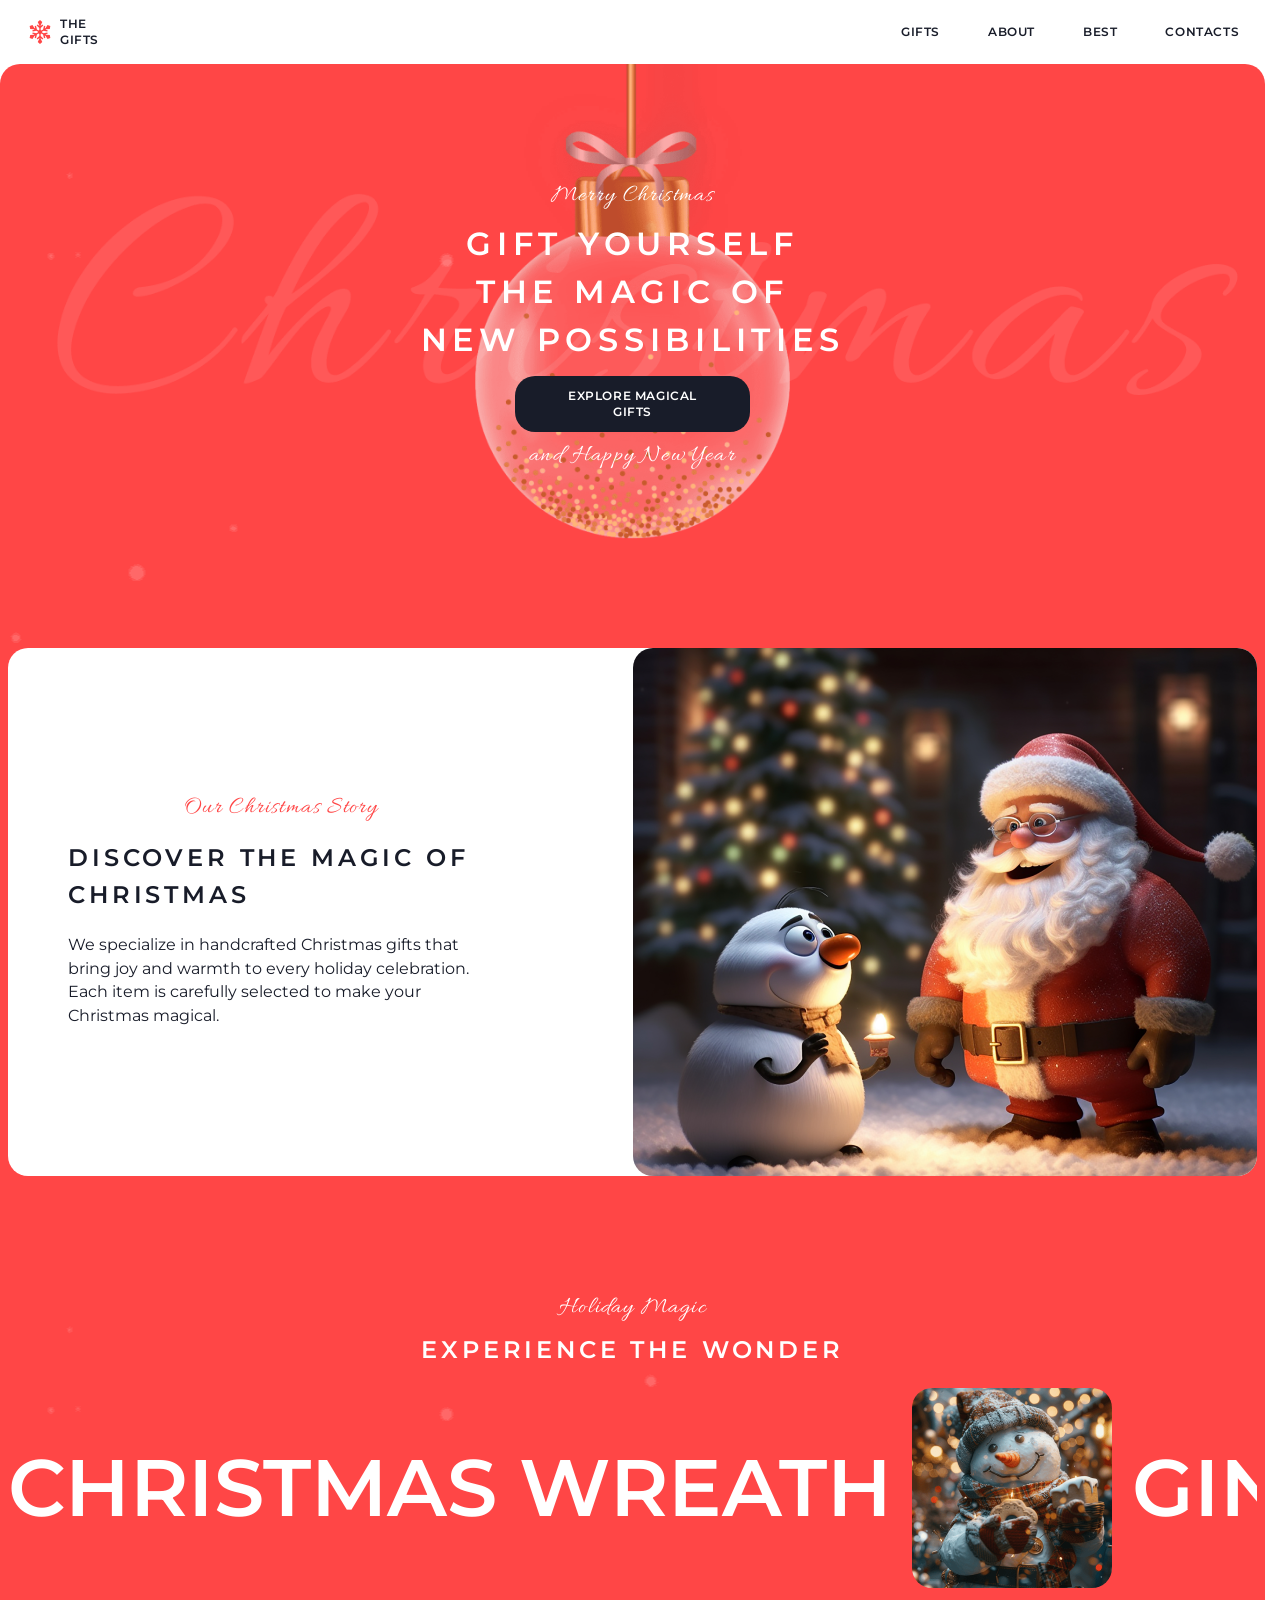
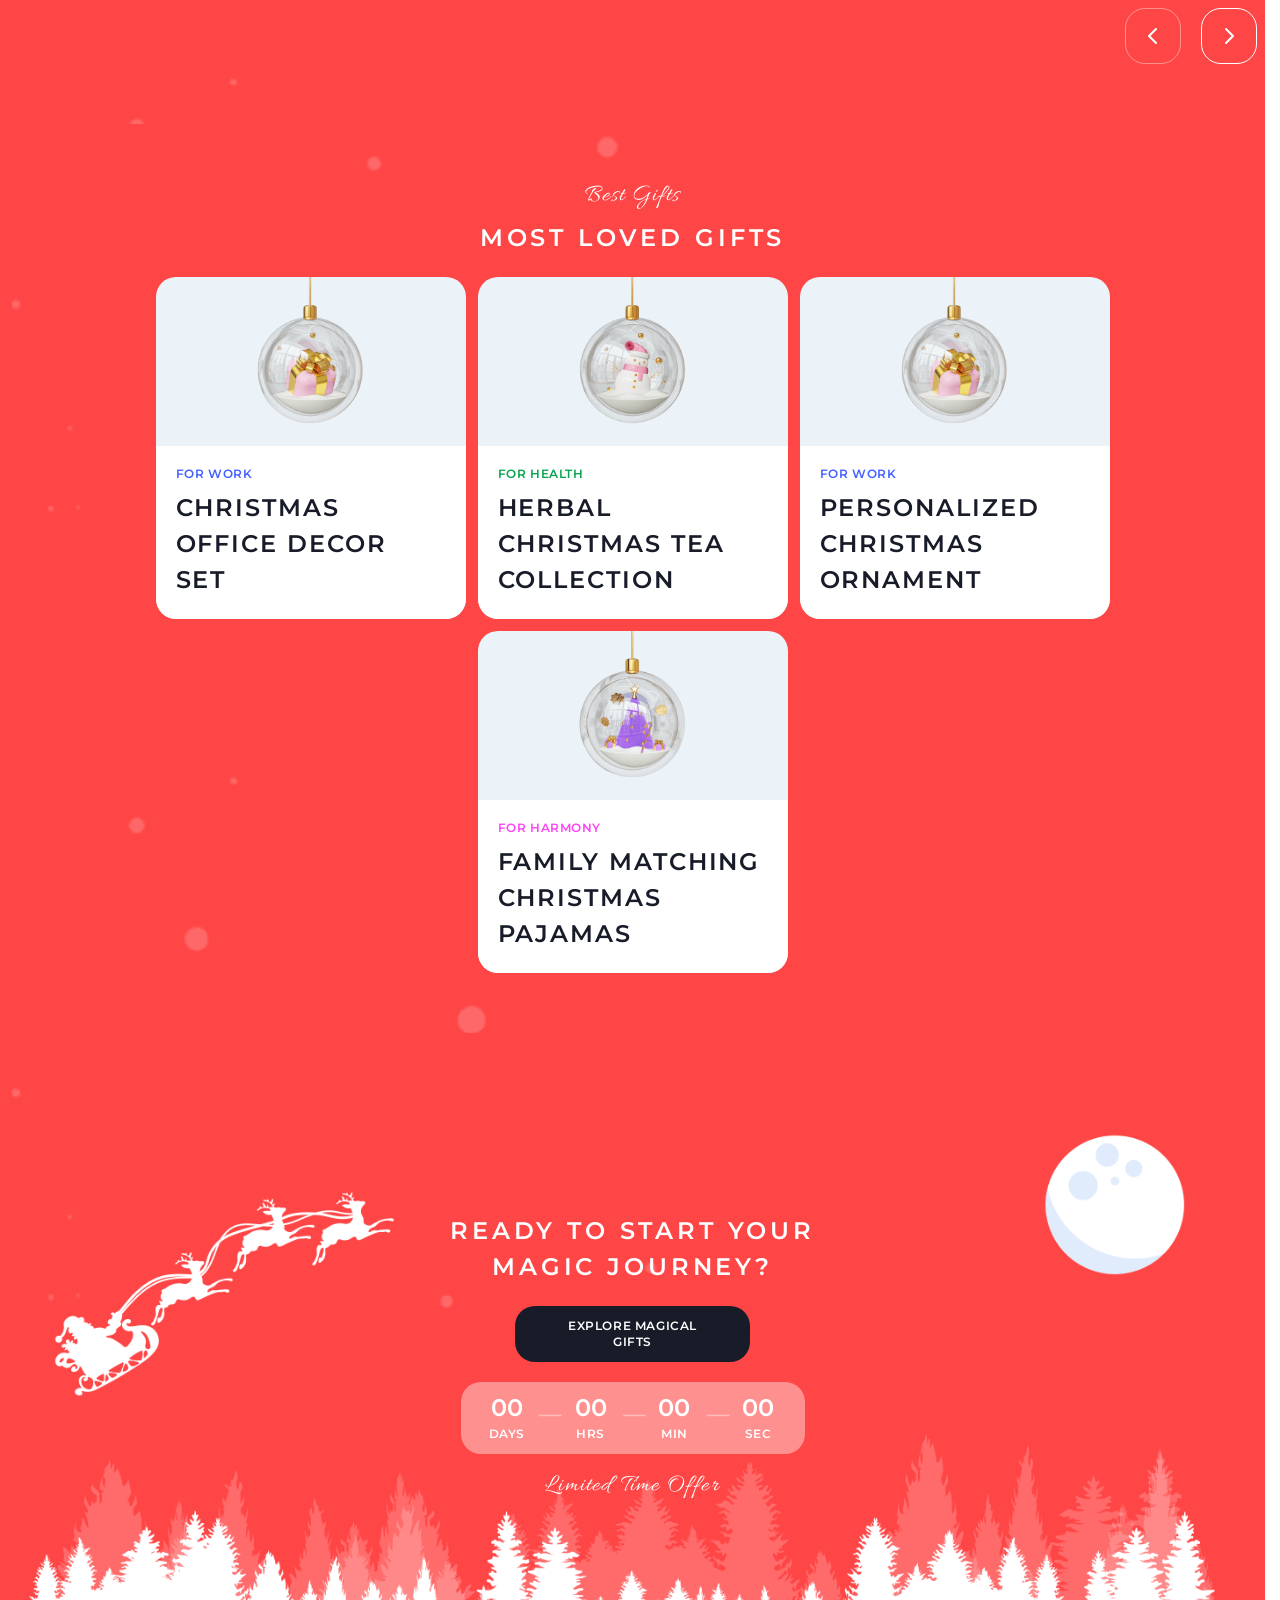
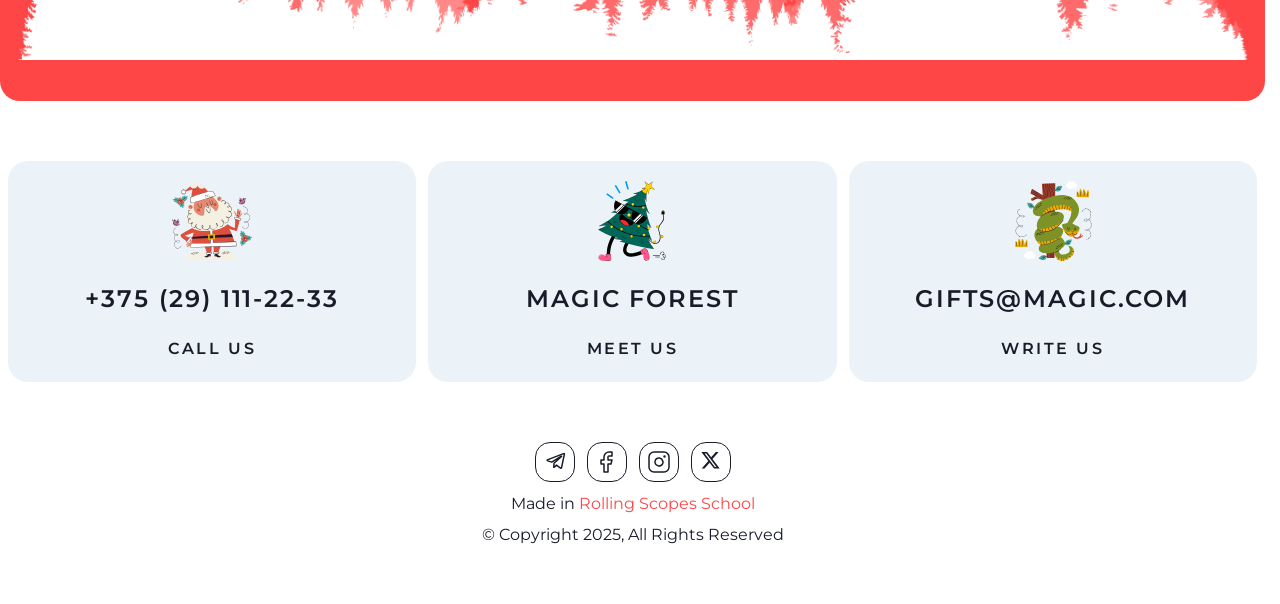
==== commit bccfc103: "feat: implement anim and filter" ====
--- a/christmas-shop/index.html
+++ b/christmas-shop/index.html
@@ -250,64 +250,55 @@
         <footer id="footer" class="footer">
             <div class="footer-container">
                 <div class="footer-cards">
-                    <a href="tel:+15551234567" class="footer-card">
+                    <a href="tel:+15551234567" class="footer-card" aria-label="Call us">
                         <div class="footer-card-icon">
-                            <svg width="80" height="80" viewBox="0 0 80 80" xmlns="http://www.w3.org/2000/svg">
-                                <rect x="10" y="15" width="60" height="45" rx="10" fill="none" stroke="#181C29" stroke-width="3"/>
-                                <path d="M10 25 L40 45 L70 25" fill="none" stroke="#181C29" stroke-width="3"/>
-                            </svg>
-                        </div>
+                            <img src="assets/images/Home/footer/santa-claus.svg" alt="Santa Claus icon">
+                        </div>
+                        <h3 class="header-3 footer-card-text">+375 (29) 111-22-33</h3>
                         <p class="action-large footer-card-title">CALL US</p>
-                        <p class="header-3 footer-card-text">+1 (555) 123-4567</p>
                     </a>
-                    <a href="mailto:northpole@christmas.shop" class="footer-card">
+                    <a href="mailto:northpole@christmas.shop" class="footer-card" aria-label="Write to us">
                         <div class="footer-card-icon">
-                            <svg width="80" height="80" viewBox="0 0 80 80" xmlns="http://www.w3.org/2000/svg">
-                                <circle cx="40" cy="40" r="30" fill="none" stroke="#181C29" stroke-width="3"/>
-                                <path d="M30 45 L35 50 L50 30" fill="none" stroke="#181C29" stroke-width="3" stroke-linecap="round" stroke-linejoin="round"/>
-                            </svg>
-                        </div>
+                            <img src="assets/images/Home/footer/christmas-tree.svg" alt="Christmas Tree icon">
+                        </div>
+                        <h3 class="header-3 footer-card-text">MAGIC FOREST</h3>
+                        <p class="action-large footer-card-title">MEET US</p>
+                    </a>
+                    <a href="https://maps.google.com/?q=North+Pole" target="_blank" rel="noopener noreferrer" class="footer-card" aria-label="Visit us">
+                        <div class="footer-card-icon">
+                            <img src="assets/images/Home/footer/snake.svg" alt="Snake icon">
+                        </div>
+                        <h3 class="header-3 footer-card-text">GIFTS@MAGIC.COM</h3>
                         <p class="action-large footer-card-title">WRITE US</p>
-                        <p class="header-3 footer-card-text">northpole@christmas.shop</p>
-                    </a>
-                    <a href="https://maps.google.com/?q=North+Pole" target="_blank" rel="noopener noreferrer" class="footer-card">
-                        <div class="footer-card-icon">
-                            <svg width="80" height="80" viewBox="0 0 80 80" xmlns="http://www.w3.org/2000/svg">
-                                <path d="M40 10 C30 10 20 18 20 30 C20 48 40 65 40 65 C40 65 60 48 60 30 C60 18 50 10 40 10 Z" fill="none" stroke="#181C29" stroke-width="3"/>
-                                <circle cx="40" cy="30" r="8" fill="none" stroke="#181C29" stroke-width="3"/>
-                            </svg>
-                        </div>
-                        <p class="action-large footer-card-title">NORTH POLE WORKSHOP</p>
-                        <p class="header-3 footer-card-text">Santa's Official Headquarters</p>
                     </a>
                 </div>
                 <div class="footer-bottom">
                     <div class="footer-socials">
                         <a href="#" class="social-icon" aria-label="Telegram">
-                            <svg width="24" height="24" viewBox="0 0 24 24" xmlns="http://www.w3.org/2000/svg">
-                                <circle cx="12" cy="12" r="10" fill="none" stroke="#181C29" stroke-width="1.5"/>
+                            <svg width="24" height="24" viewBox="0 0 24 24" fill="none" xmlns="http://www.w3.org/2000/svg" style="color: #181C29;">
+                                <path d="M21.19 5.11L18.55 17.55C18.41 18.17 18.04 18.32 17.52 18.03L13.48 15.06L11.53 16.94C11.31 17.16 11.13 17.34 10.72 17.34L11.01 13.23L18.49 6.47C18.82 6.18 18.41 6.02 17.97 6.31L8.73 12.13L4.74 10.88C3.87 10.61 3.86 10.01 4.92 9.59L20.5 3.58C21.22 3.31 21.85 3.73 21.19 5.11Z" stroke="currentColor" stroke-width="1.5" stroke-linecap="round" stroke-linejoin="round"/>
                             </svg>
                         </a>
                         <a href="#" class="social-icon" aria-label="Facebook">
-                            <svg width="24" height="24" viewBox="0 0 24 24" xmlns="http://www.w3.org/2000/svg">
-                                <circle cx="12" cy="12" r="10" fill="none" stroke="#181C29" stroke-width="1.5"/>
+                            <svg width="24" height="24" viewBox="0 0 24 24" fill="none" xmlns="http://www.w3.org/2000/svg" style="color: #181C29;">
+                                <path d="M17 2H14C12.6739 2 11.4021 2.52678 10.4645 3.46447C9.52678 4.40215 9 5.67392 9 7V10H6V14H9V22H13V14H16L17 10H13V7C13 6.73478 13.1054 6.48043 13.2929 6.29289C13.4804 6.10536 13.7348 6 14 6H17V2Z" stroke="currentColor" stroke-width="1.5" stroke-linecap="round" stroke-linejoin="round"/>
                             </svg>
                         </a>
                         <a href="#" class="social-icon" aria-label="Instagram">
-                            <svg width="24" height="24" viewBox="0 0 24 24" xmlns="http://www.w3.org/2000/svg">
-                                <rect x="3" y="3" width="18" height="18" rx="5" fill="none" stroke="#181C29" stroke-width="1.5"/>
-                                <circle cx="12" cy="12" r="5" fill="none" stroke="#181C29" stroke-width="1.5"/>
-                                <circle cx="17" cy="7" r="1.5" fill="#181C29"/>
+                            <svg width="24" height="24" viewBox="0 0 24 24" fill="none" xmlns="http://www.w3.org/2000/svg" style="color: #181C29;">
+                                <path d="M17 2H7C4.23858 2 2 4.23858 2 7V17C2 19.7614 4.23858 22 7 22H17C19.7614 22 22 19.7614 22 17V7C22 4.23858 19.7614 2 17 2Z" stroke="currentColor" stroke-width="1.5" stroke-linecap="round" stroke-linejoin="round"/>
+                                <path d="M16 11.37C16.1234 12.2022 15.9813 13.0522 15.5938 13.799C15.2063 14.5458 14.5931 15.1514 13.8416 15.5297C13.0901 15.9079 12.2384 16.0416 11.4078 15.9118C10.5771 15.782 9.8053 15.3947 9.20189 14.8054C8.59848 14.2161 8.19148 13.4542 8.03717 12.6276C7.88286 11.801 7.98801 10.9489 8.33754 10.2019C8.68706 9.45495 9.26333 8.84755 9.98552 8.46594C10.7077 8.08434 11.5391 7.94522 12.3598 8.06825C13.199 8.19472 13.9716 8.57242 14.57 9.14371C15.1685 9.715 15.5645 10.45 15.7 11.23L16 11.37Z" stroke="currentColor" stroke-width="1.5" stroke-linecap="round" stroke-linejoin="round"/>
+                                <circle cx="17.5" cy="6.5" r="0.5" fill="currentColor" stroke="currentColor" stroke-width="1.5"/>
                             </svg>
                         </a>
                         <a href="#" class="social-icon" aria-label="X">
-                            <svg width="24" height="24" viewBox="0 0 24 24" xmlns="http://www.w3.org/2000/svg">
-                                <rect x="3" y="3" width="18" height="18" rx="5" fill="none" stroke="#181C29" stroke-width="1.5"/>
+                            <svg width="24" height="24" viewBox="0 0 24 24" fill="none" xmlns="http://www.w3.org/2000/svg" style="color: #181C29;">
+                                <path d="M16.8198 2H19.6418L13.4848 9.037L20.7288 18.6H15.0508L10.6028 12.786L5.51485 18.6H2.69085L9.27585 11.074L2.33285 2H8.15585L12.1768 7.311L16.8198 2ZM15.8298 16.91H17.3918L7.31485 3.591H5.63885L15.8298 16.91Z" fill="#181C29"/>
                             </svg>
                         </a>
                     </div>
                     <p class="footer-paragraph">Made in <a href="https://rs.school" target="_blank" rel="noopener noreferrer">Rolling Scopes School</a></p>
-                    <p class="footer-caption">Merry Christmas and Happy New Year</p>
+                    <p class="footer-caption">© Copyright 2025, All Rights Reserved</p>
                 </div>
             </div>
         </footer>
--- a/christmas-shop/css/style.css
+++ b/christmas-shop/css/style.css
@@ -89,7 +89,7 @@
 .header-3 {
   font-family: var(--font-montserrat);
   font-weight: 600;
-  font-size: 16px;
+  font-size: 24px;
   line-height: 152%;
   letter-spacing: 0.08em;
   text-transform: uppercase;
@@ -116,7 +116,7 @@
 .action-large {
   font-family: var(--font-montserrat);
   font-weight: 600;
-  font-size: 24px;
+  font-size: 16px;
   line-height: 152%;
   letter-spacing: 0.16em;
   text-transform: uppercase;
@@ -171,6 +171,7 @@
   overflow: hidden;
   transition: transform 0.3s ease;
   cursor: pointer;
+  animation: fadeIn 0.4s ease forwards;
 }
 
 
@@ -801,7 +802,19 @@
   max-width: var(--container-width);
 }
 
-.gift-card.hidden { display: none; }
+.gift-card.hidden {
+  display: none;
+}
+
+/* Animation for smooth filtering */
+@keyframes fadeIn {
+  from {
+    opacity: 0;
+  }
+  to {
+    opacity: 1;
+  }
+}
 
 /* Tag colors - gifts page */
 .gifts-page-grid .gift-card .gift-tag[data-tag="work"],
@@ -839,19 +852,17 @@
   gap: 12px;
   width: 100%;
   max-width: var(--container-width);
+}
+
+.footer-card {
+  flex: 1;
+  display: flex;
+  flex-direction: column;
+  justify-content: center;
+  align-items: center;
+  padding: 20px;
+  gap: 20px;
   min-height: 204px;
-  border-radius: 60px;
-}
-
-.footer-card {
-  display: flex;
-  flex-direction: column;
-  justify-content: center;
-  align-items: center;
-  padding: 20px;
-  gap: 12px;
-  width: calc(33.333% - 8px);
-  height: 204px;
   background: var(--color-card-bg);
   border-radius: 20px;
   transition: transform 0.3s ease, background 0.3s ease;
@@ -870,8 +881,8 @@
 
 .footer-card-icon img,
 .footer-card-icon svg {
-  width: 80px;
-  height: 80px;
+  width: 80px !important;
+  height: 80px !important;
   object-fit: contain;
 }
 
@@ -907,17 +918,20 @@
   display: flex;
   justify-content: center;
   align-items: center;
-  border-radius: 12px;
+  border: 1px solid var(--color-dark);
+  border-radius: 15px;
   text-decoration: none;
-  transition: opacity 0.3s ease;
-}
-
-
+  transition: background-color 0.3s ease, border-color 0.3s ease;
+}
 
 .social-icon img,
 .social-icon svg {
   width: 24px;
   height: 24px;
+}
+
+.social-icon svg path {
+  transition: stroke 0.3s ease, fill 0.3s ease;
 }
 
 .footer-paragraph {
@@ -944,7 +958,10 @@
   .footer-card:hover { transform: translateY(-4px); background: #dde8f0; }
   .tab:hover:not(.active) { background: var(--rgba-white-2); }
   .slider-btn:hover { border-color: var(--color-white); background: var(--rgba-white-2); }
-  .social-icon:hover { opacity: 0.7; }
+  .social-icon:hover { background-color: var(--color-white); border-color: var(--color-white); }
+  .social-icon:hover svg { color: var(--color-red) !important; }
+  .social-icon:hover svg path { stroke: currentColor; }
+  .social-icon:hover svg path[fill] { fill: currentColor; }
   .footer-bottom a:hover { opacity: 0.7; text-decoration: underline; }
   .logo:hover { background: rgba(0, 0, 0, 0.05); }
 }
